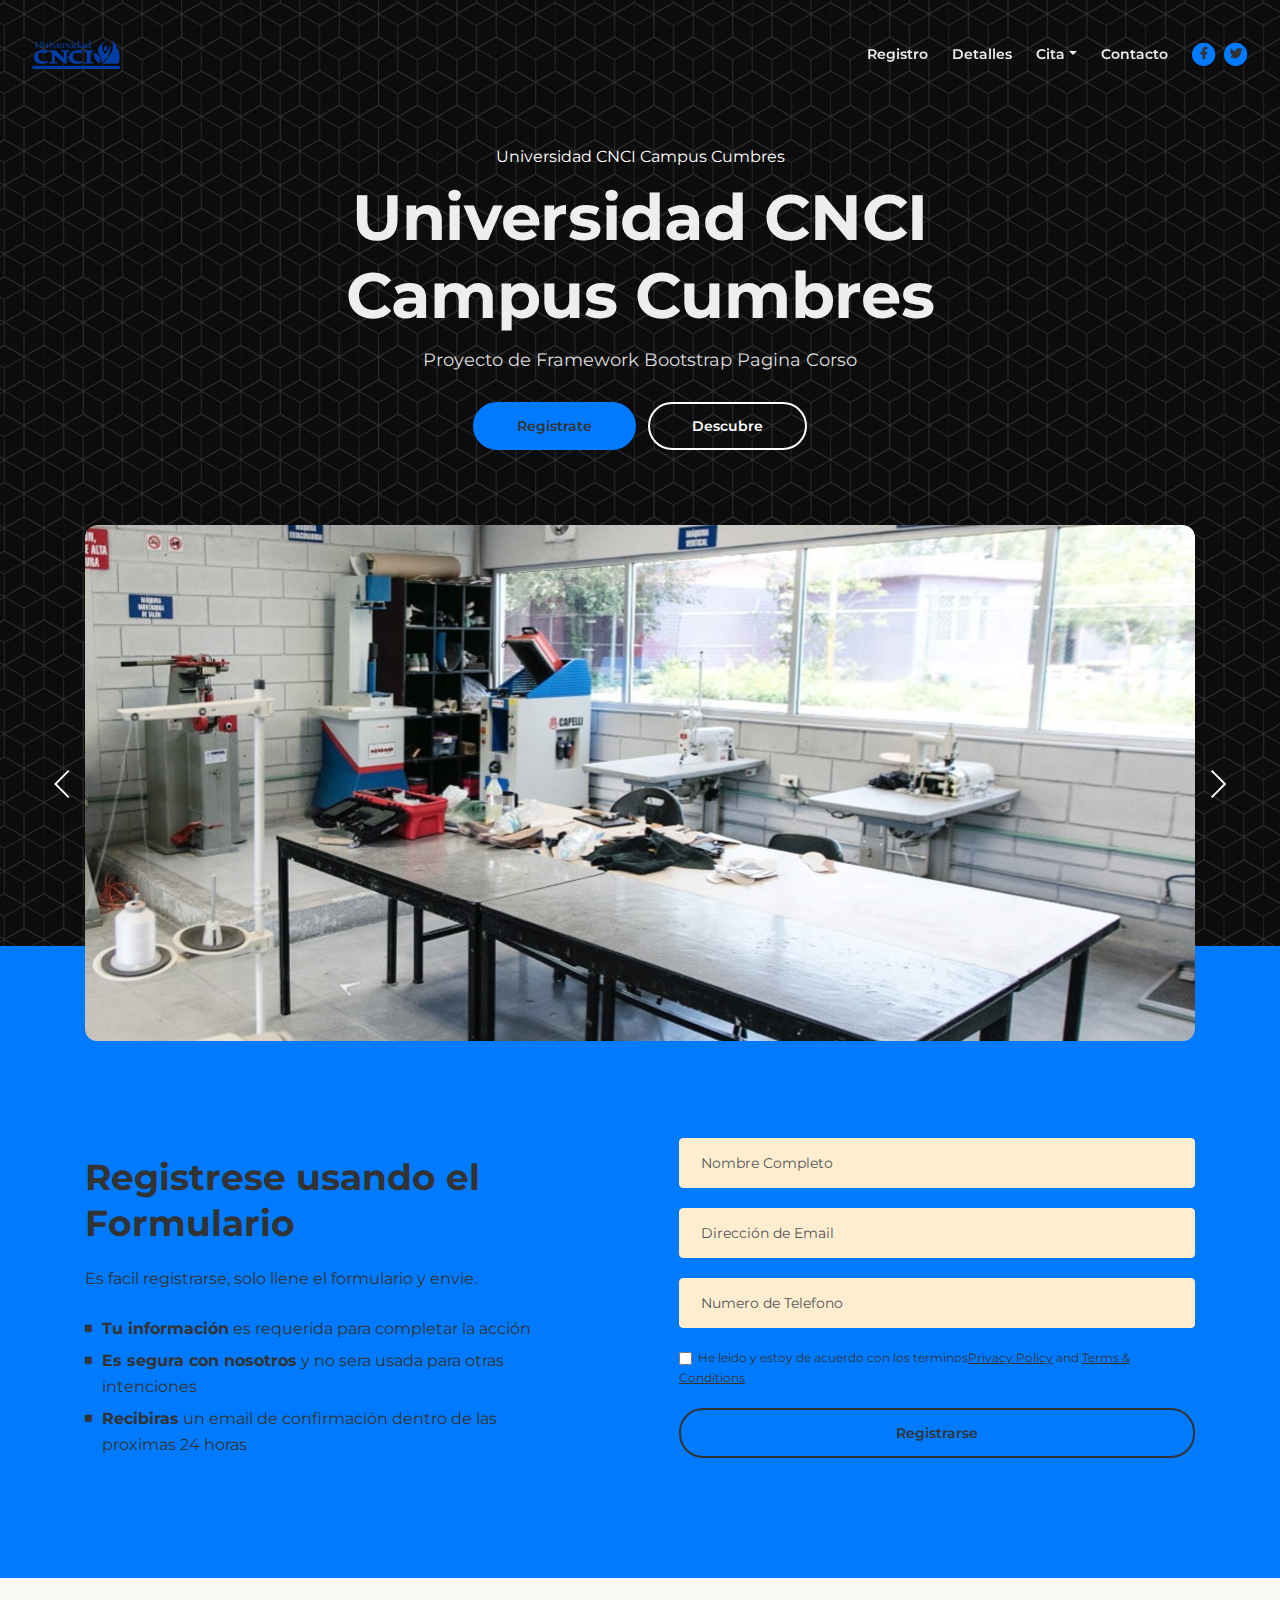
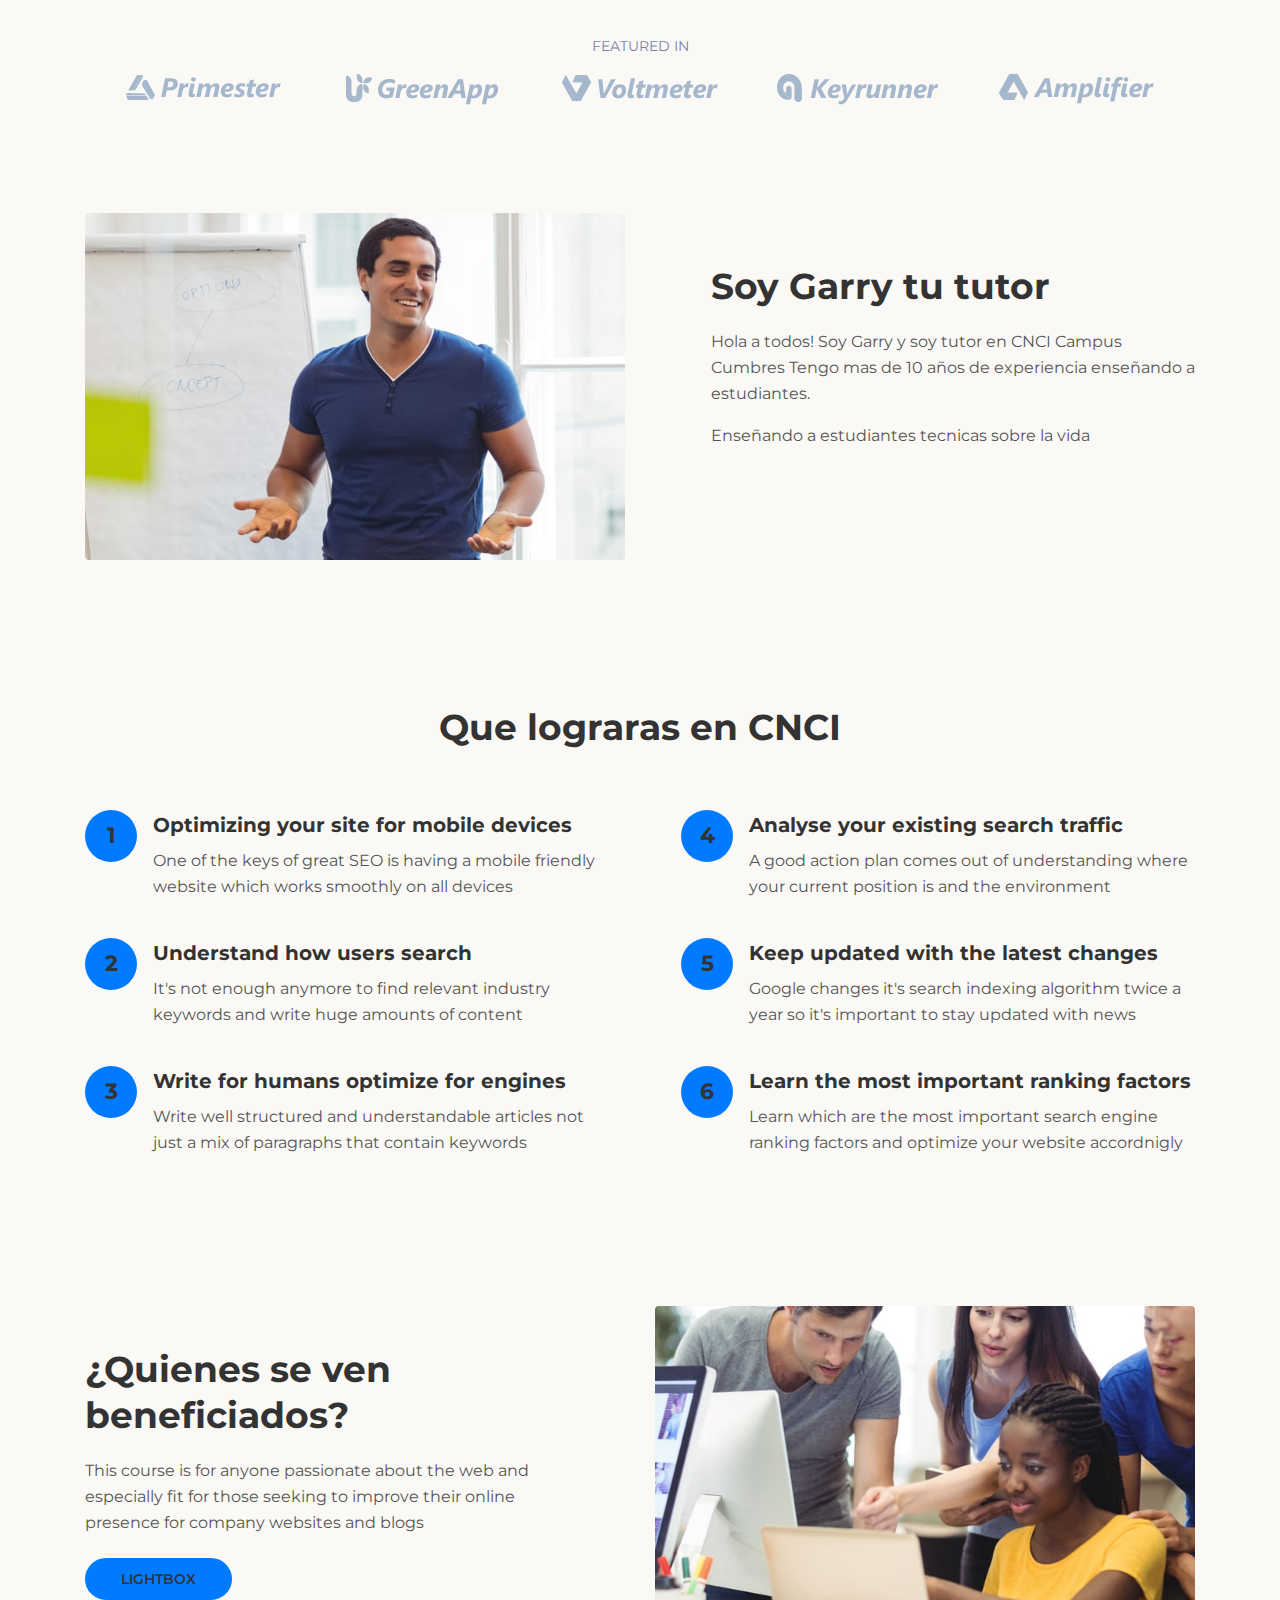
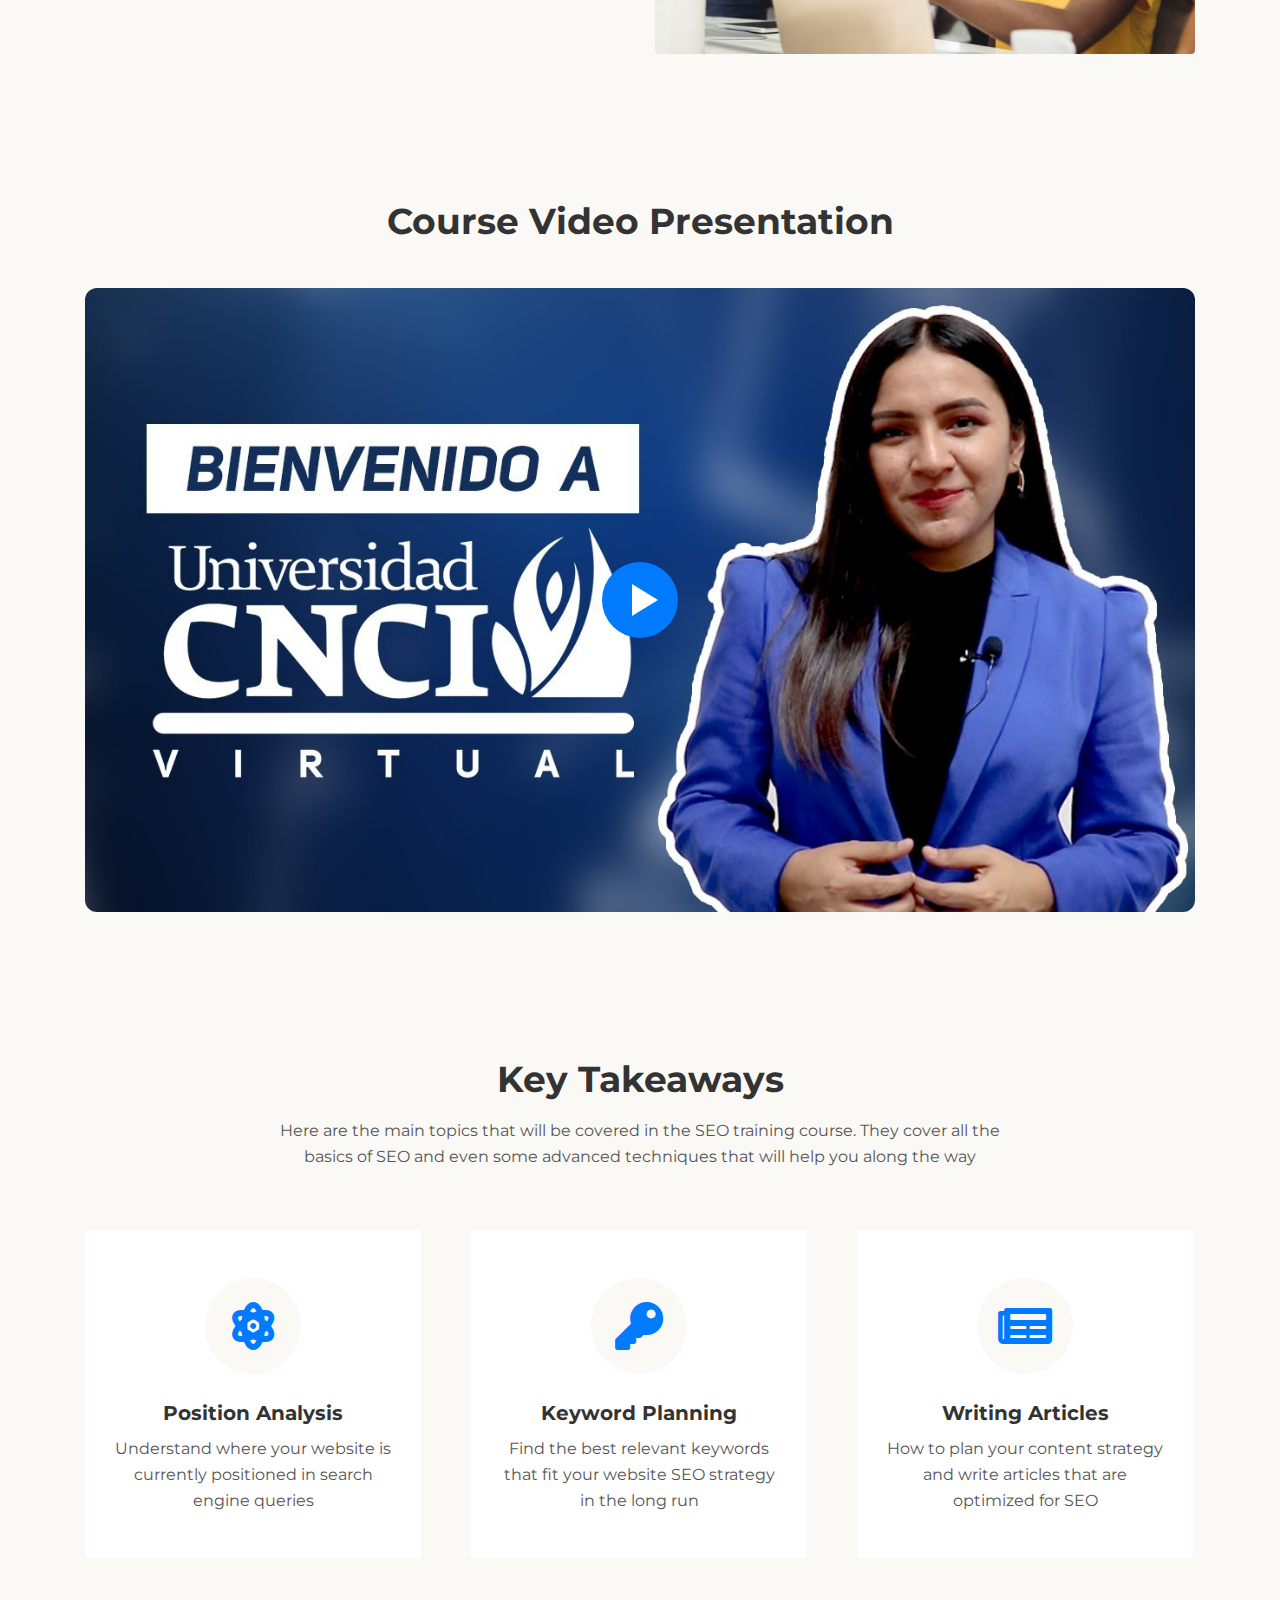
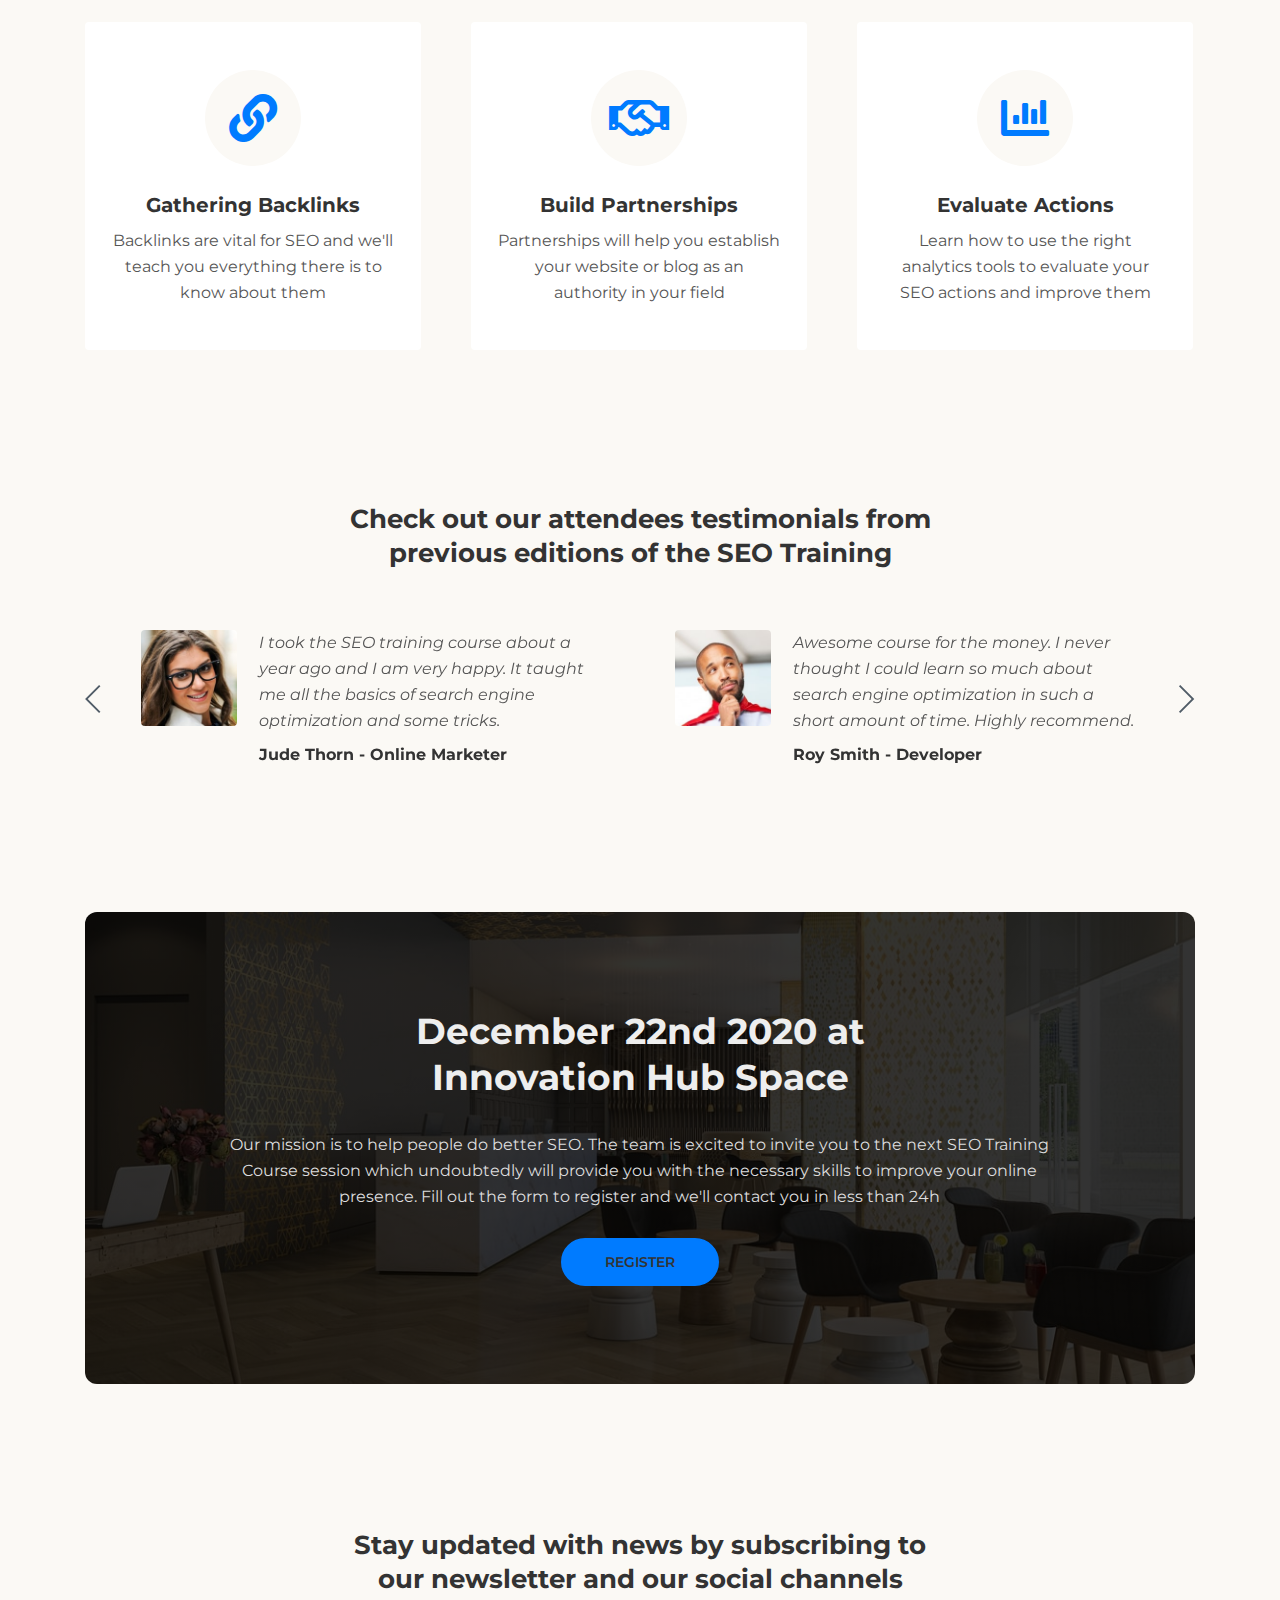
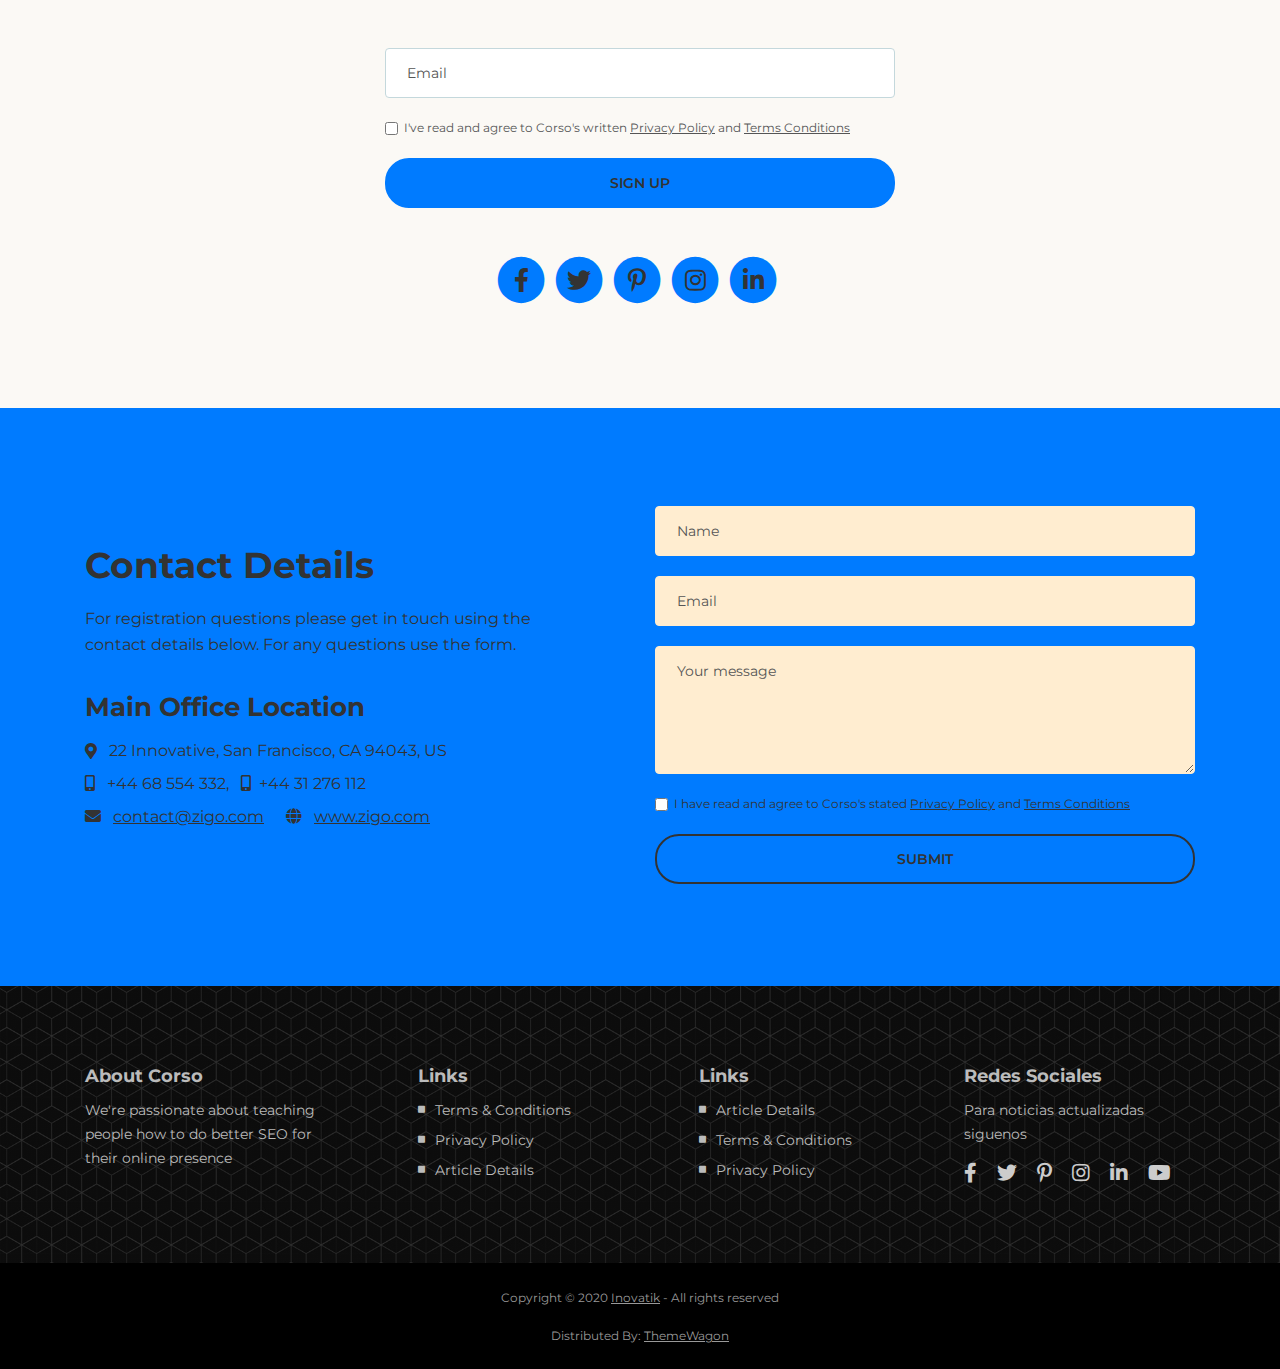
==== index.html @ 1cf24322 "Archivos Pagina Bootstrap" ====
<!DOCTYPE html>
<html lang="en">
<head>
    <meta charset="utf-8">
    <meta name="viewport" content="width=device-width, initial-scale=1, shrink-to-fit=no">
    
    <!-- SEO Meta Tags -->
    <meta name="description" content="Landing page template built with HTML and Bootstrap 4 for presenting training courses, classes, workshops and for convincing visitors to register using the form.">
    <meta name="author" content="Inovatik">

    <!-- OG Meta Tags to improve the way the post looks when you share the page on LinkedIn, Facebook, Google+ -->
	<meta property="og:site_name" content="" /> <!-- website name -->
	<meta property="og:site" content="" /> <!-- website link -->
	<meta property="og:title" content=""/> <!-- title shown in the actual shared post -->
	<meta property="og:description" content="" /> <!-- description shown in the actual shared post -->
	<meta property="og:image" content="" /> <!-- image link, make sure it's jpg -->
	<meta property="og:url" content="" /> <!-- where do you want your post to link to -->
	<meta property="og:type" content="article" />

    <!-- Website Title -->
    <title>Proyecto de Bootstrap Pagina de Corso</title>
    
    <!-- Styles -->
    <link href="https://fonts.googleapis.com/css?family=Montserrat:400,400i,600,700,700i&display=swap" rel="stylesheet">
    <link href="css/bootstrap.css" rel="stylesheet">
    <link href="css/fontawesome-all.css" rel="stylesheet">
    <link href="css/swiper.css" rel="stylesheet">
	<link href="css/magnific-popup.css" rel="stylesheet">
	<link href="css/styles.css" rel="stylesheet">
	
	<!-- Favicon  -->
    <link rel="icon" href="images/LOGO.png">
</head>
<body data-spy="scroll" data-target=".fixed-top">
    
    <!-- Preloader -->
	<div class="spinner-wrapper">
        <div class="spinner">
            <div class="bounce1"></div>
            <div class="bounce2"></div>
            <div class="bounce3"></div>
        </div>
    </div>
    <!-- end of preloader -->
    

    <!-- Navigation -->
    <nav class="navbar navbar-expand-lg navbar-dark navbar-custom fixed-top">

        <!-- Text Logo - Use this if you don't have a graphic logo -->
        <!-- <a class="navbar-brand logo-text page-scroll" href="index.html">Corso</a> -->

        <!-- Image Logo -->
        <a class="navbar-brand logo-image" href="index.html"><img src="images/LOGO.png" alt="alternative"></a> 
        
        <!-- Mobile Menu Toggle Button -->
        <button class="navbar-toggler" type="button" data-toggle="collapse" data-target="#navbarsExampleDefault" aria-controls="navbarsExampleDefault" aria-expanded="false" aria-label="Toggle navigation">
            <span class="navbar-toggler-awesome fas fa-bars"></span>
            <span class="navbar-toggler-awesome fas fa-times"></span>
        </button>
        <!-- end of mobile menu toggle button -->

        <div class="collapse navbar-collapse" id="navbarsExampleDefault">
            <ul class="navbar-nav ml-auto">
                <li class="nav-item">
                    <a class="nav-link page-scroll" href="#register">Registro <span class="sr-only">(current)</span></a>
                </li>
                <li class="nav-item">
                    <a class="nav-link page-scroll" href="#description">Detalles</a>
                </li>

                <!-- Dropdown Menu -->          
                <li class="nav-item dropdown">
                    <a class="nav-link dropdown-toggle page-scroll" href="#date" id="navbarDropdown" role="button" aria-haspopup="true" aria-expanded="false">Cita</a>
                    <div class="dropdown-menu" aria-labelledby="navbarDropdown">
                        <a class="dropdown-item" href="article-details.html"><span class="item-text">Detalles Articulo</span></a>
                        <div class="dropdown-divider"></div>
                        <a class="dropdown-item" href="terms-conditions.html"><span class="item-text">Terminos Y Condiciones</span></a>
                        <div class="dropdown-divider"></div>
                        <a class="dropdown-item" href="privacy-policy.html"><span class="item-text">Politica de Privacidad</span></a>
                    </div>
                </li>
                <!-- end of dropdown menu -->

                <li class="nav-item">
                    <a class="nav-link page-scroll" href="#contact">Contacto</a>
                </li>
            </ul>
            <span class="nav-item social-icons">
                <span class="fa-stack">
                    <a href="#your-link">
                        <i class="fas fa-circle fa-stack-2x"></i>
                        <i class="fab fa-facebook-f fa-stack-1x"></i>
                    </a>
                </span>
                <span class="fa-stack">
                    <a href="#your-link">
                        <i class="fas fa-circle fa-stack-2x"></i>
                        <i class="fab fa-twitter fa-stack-1x"></i>
                    </a>
                </span>
            </span>
        </div>
    </nav> <!-- end of navbar -->
    <!-- end of navigation -->


    <!-- Header -->
    <header id="header" class="header">
        <div class="container">
            <div class="row">
                <div class="col-lg-12">
                    <div class="text-container">
                        <div class="countdown">
                            <span id="clock"></span>
                        </div>
                        <h1>Universidad CNCI Campus Cumbres</h1>
                        <p class="p-large">Proyecto de Framework Bootstrap Pagina Corso</p>
                        <a class="btn-solid-lg page-scroll" href="#register">Registrate</a>
                        <a class="btn-outline-lg page-scroll" href="#instructor">Descubre</a>
                    </div> <!-- end of text-container -->
                </div> <!-- end of col -->
            </div> <!-- end of row -->
        </div> <!-- end of container -->
        
        <!-- Image Slider -->
        <div class="outer-container">
            <div class="slider-container">
                <div class="swiper-container image-slider-1">
                    <div class="swiper-wrapper">
                        
                        <!-- Slide -->
                        <div class="swiper-slide" >
                            <img class="img-fluid" src="images/CNCI.jpg" alt="alternative">
                        </div>
                        <!-- end of slide -->

                        <!-- Slide -->
                        <div class="swiper-slide">
                            <img class="img-fluid" src="images/CNCI2.png" alt="alternative">
                        </div>
                        <!-- end of slide -->

                        <!-- Slide -->
                        <div class="swiper-slide">
                            <img class="img-fluid" src="images/CNCI3.jpg" alt="alternative">
                        </div>
                        <!-- end of slide -->

                    </div> <!-- end of swiper-wrapper -->
                    
                    <!-- Add Arrows -->
                    <div class="swiper-button-next"></div>
                    <div class="swiper-button-prev"></div>
                    <!-- end of add arrows -->
                    
                </div> <!-- end of swiper-container -->
            </div> <!-- end of slider-container -->
        </div> <!-- end of outer-container -->
        <!-- end of image slider -->

    </header> <!-- end of header -->
    <!-- end of header -->


    <!-- Registration -->
    <div id="register" class="form-1">
        <div class="container">
            <div class="row">
                <div class="col-lg-6">
                    <div class="text-container">
                        <h2>Registrese usando el Formulario</h2>
                        <p>Es facil registrarse, solo llene el formulario y envie.</p>
                        <ul class="list-unstyled li-space-lg">
                            <li class="media">
                                <i class="fas fa-square"></i>
                                <div class="media-body"><strong>Tu información</strong> es requerida para completar la acción</div>
                            </li>
                            <li class="media">
                                <i class="fas fa-square"></i>
                                <div class="media-body"><strong>Es segura con nosotros</strong> y no sera usada para otras intenciones</div>
                            </li>
                            <li class="media">
                                <i class="fas fa-square"></i>
                                <div class="media-body"><strong>Recibiras</strong> un email de confirmación dentro de las proximas 24 horas</div>
                            </li>
                        </ul>
                    </div> <!-- end of text-container -->
                </div> <!-- end of col -->
                <div class="col-lg-6">

                    <!-- Registration Form -->
                    <div class="form-container">
                        <form id="registrationForm" data-toggle="validator" data-focus="false">
                            <div class="form-group">
                                <input type="text" class="form-control-input" id="rname" name="rname" required>
                                <label class="label-control" for="rname">Nombre Completo</label>
                                <div class="help-block with-errors"></div>
                            </div>
                            <div class="form-group">
                                <input type="email" class="form-control-input" id="remail" name="remail" required>
                                <label class="label-control" for="remail">Dirección de Email</label>
                                <div class="help-block with-errors"></div>
                            </div>
                            <div class="form-group">
                                <input type="text" class="form-control-input" id="rphone" name="rphone" required>
                                <label class="label-control" for="rphone">Numero de Telefono</label>
                                <div class="help-block with-errors"></div>
                            </div>
                            <div class="form-group checkbox">
                                <input type="checkbox" id="rterms" value="Agreed-to-Terms" name="rterms" required>He leido y estoy de acuerdo con los terminos<a href="privacy-policy.html">Privacy Policy</a> and <a href="terms-conditions.html">Terms & Conditions</a>
                                <div class="help-block with-errors"></div>
                            </div>
                            <div class="form-group">
                                <button type="submit" class="form-control-submit-button">Registrarse</button>
                            </div>
                            <div class="form-message">
                                <div id="rmsgSubmit" class="h3 text-center hidden"></div>
                            </div>
                        </form>
                    </div> <!-- end of form-container -->
                    <!-- end of registration form -->
                    
                </div> <!-- end of col -->
            </div> <!-- end of row -->
        </div> <!-- end of container -->
    </div> <!-- end of form-1 -->
    <!-- end of registration -->


    <!-- Partners -->
    <div class="slider-1">
        <div class="container">
            <div class="row">
                <div class="col-lg-12">
                    <p class="p-small">FEATURED IN</p>

                    <!-- Image Slider -->
                    <div class="slider-container">
                        <div class="swiper-container image-slider-2">
                            <div class="swiper-wrapper">
                                <div class="swiper-slide">
                                        <img class="img-fluid" src="images/customer-logo-1.png" alt="alternative">
                                </div>
                                <div class="swiper-slide">
                                        <img class="img-fluid" src="images/customer-logo-2.png" alt="alternative">
                                </div>
                                <div class="swiper-slide">
                                        <img class="img-fluid" src="images/customer-logo-3.png" alt="alternative">
                                </div>
                                <div class="swiper-slide">
                                        <img class="img-fluid" src="images/customer-logo-4.png" alt="alternative">
                                </div>
                                <div class="swiper-slide">
                                        <img class="img-fluid" src="images/customer-logo-5.png" alt="alternative">
                                </div>
                                <div class="swiper-slide">
                                        <img class="img-fluid" src="images/customer-logo-6.png" alt="alternative">
                                </div>
                            </div> <!-- end of swiper-wrapper -->
                        </div> <!-- end of swiper container -->
                    </div> <!-- end of slider-container -->
                    <!-- end of image slider -->

                </div> <!-- end of col -->
            </div> <!-- end of row -->
        </div> <!-- end of container -->
    </div> <!-- end of slider-1 -->
    <!-- end of partners -->


    <!-- Instructor -->
    <div id="instructor" class="basic-1">
        <div class="container">
            <div class="row">
                <div class="col-lg-6">
                    <img class="img-fluid" src="images/instructor.jpg" alt="alternative">
                </div> <!-- end of col -->
                <div class="col-lg-6">
                    <div class="text-container">
                        <h2>Soy Garry tu tutor</h2>
                        <p>Hola a todos! Soy Garry y soy tutor en CNCI Campus Cumbres Tengo mas de 10 años de experiencia enseñando a estudiantes.</p>
                        <p>Enseñando a estudiantes tecnicas sobre la vida</p>
                    </div> <!-- end of text-container -->
                </div> <!-- end of col -->
            </div> <!-- end of row -->
        </div> <!-- end of container -->
    </div> <!-- end of basic-1 -->
    <!-- end of instructor -->


    <!-- Description -->
    <div id="description" class="basic-2">
        <div class="container">
            <div class="row">
                <div class="col-lg-12">
                    <h2>Que lograras en CNCI</h2>
                </div> <!-- end of col -->
            </div> <!-- end of row -->
            <div class="row">
                <div class="col-lg-6">
                    <ul class="list-unstyled li-space-lg first">
                        <li class="media">
                            <i class="bullet">1</i>
                            <div class="media-body">
                                <h4>Optimizing your site for mobile devices</h4>
                                <p>One of the keys of great SEO is having a mobile friendly website which works smoothly on all devices</p>
                            </div>
                        </li>
                        <li class="media">
                            <i class="bullet">2</i>
                            <div class="media-body">
                                <h4>Understand how users search</h4>
                                <p>It's not enough anymore to find relevant industry keywords and write huge amounts of content </p>
                            </div>
                        </li>
                        <li class="media">
                            <i class="bullet">3</i>
                            <div class="media-body">
                                <h4>Write for humans optimize for engines</h4>
                                <p>Write well structured and understandable articles not just a mix of paragraphs that contain keywords</p>
                            </div>
                        </li>
                    </ul>
                </div> <!-- end of col -->
                <div class="col-lg-6">
                    <ul class="list-unstyled li-space-lg second">
                        <li class="media">
                            <i class="bullet">4</i>
                            <div class="media-body">
                                <h4>Analyse your existing search traffic</h4>
                                <p>A good action plan comes out of understanding where your current position is and the environment</p>
                            </div>
                        </li>
                        <li class="media">
                            <i class="bullet">5</i>
                            <div class="media-body">
                                <h4>Keep updated with the latest changes</h4>
                                <p>Google changes it's search indexing algorithm twice a year so it's important to stay updated with news</p>
                            </div>
                        </li>
                        <li class="media">
                            <i class="bullet">6</i>
                            <div class="media-body">
                                <h4>Learn the most important ranking factors</h4>
                                <p>Learn which are the most important search engine ranking factors and optimize your website accordnigly</p>
                            </div>
                        </li>
                    </ul>
                </div> <!-- end of col -->
            </div> <!-- end of row -->
        </div> <!-- end of container -->
    </div> <!-- end of basic-2 -->
    <!-- end of description -->


    <!-- Students -->
    <div class="basic-3">
        <div class="container">
            <div class="row">
                <div class="col-lg-6">
                    <div class="text-container">
                        <h2>¿Quienes se ven beneficiados?</h2>
                        <p>This course is for anyone passionate about the web and especially fit for those seeking to improve their online presence for company websites and blogs </p>
                        <a class="btn-solid-reg popup-with-move-anim" href="#details-lightbox">LIGHTBOX</a>
                    </div> <!-- end of text-container -->
                </div> <!-- end of col -->
                <div class="col-lg-6">
                    <img class="img-fluid" src="images/students.jpg" alt="alternative">
                </div> <!-- end of col -->
            </div> <!-- end of row -->
        </div> <!-- end of container -->
    </div> <!-- end of basic-3 -->
    <!-- end of students -->


    <!-- Details Lightbox -->
	<div id="details-lightbox" class="lightbox-basic zoom-anim-dialog mfp-hide">
        <div class="container">
            <div class="row">
                <button title="Close (Esc)" type="button" class="mfp-close x-button">×</button>
                <div class="col-lg-8">
                    <div class="image-container">
                        <img class="img-fluid" src="images/details-lightbox.jpg" alt="alternative">
                    </div> <!-- end of image-container -->
                </div> <!-- end of col -->
                <div class="col-lg-4">
                    <h3>SEO Training Course</h3>
                    <hr>
                    <h5>For everybody</h5>
                    <p>The training course is dedicates to anyone passionate about the web and in need of improving their current online presence.</p>
                    <ul class="list-unstyled li-space-lg">
                        <li class="media">
                            <i class="fas fa-square"></i><div class="media-body">Link building framework</div>
                        </li>
                        <li class="media">
                            <i class="fas fa-square"></i><div class="media-body">Know your current position</div>
                        </li>
                        <li class="media">
                            <i class="fas fa-square"></i><div class="media-body">Partnering with blogs</div>
                        </li>
                        <li class="media">
                            <i class="fas fa-square"></i><div class="media-body">Naming your images</div>
                        </li>
                        <li class="media">
                            <i class="fas fa-square"></i><div class="media-body">Creating good sitemaps</div>
                        </li>
                        <li class="media">
                            <i class="fas fa-square"></i><div class="media-body">Writing for humans</div>
                        </li>
                    </ul>
                    <a class="btn-solid-reg mfp-close page-scroll" href="#register">SIGN UP</a> <a class="btn-outline-reg mfp-close as-button" href="#screenshots">BACK</a>
                </div> <!-- end of col -->
            </div> <!-- end of row -->
        </div> <!-- end of container -->
    </div> <!-- end of lightbox-basic -->
    <!-- end of details lightbox -->


    <!-- Video -->
    <div class="basic-4">
        <div class="container">
            <div class="row">
                <div class="col-lg-12">
                    <h2>Course Video Presentation</h2>

                    <!-- Video Preview -->
                    <div class="image-container">
                        <div class="video-wrapper">
                            <a class="popup-youtube" href="https://www.youtube.com/watch?v=2JYxq9PICYM" data-effect="fadeIn">
                                <img class="img-fluid" src="images/CNCIVideo.jpg" alt="alternative">
                                <span class="video-play-button">
                                    <span></span>
                                </span>
                            </a>
                        </div> <!-- end of video-wrapper -->
                    </div> <!-- end of image-container -->
                    <!-- end of video preview -->

                </div> <!-- end of col -->
            </div> <!-- end of row -->
        </div> <!-- end of container -->
    </div> <!-- end of basic-4 -->
    <!-- end of video -->


    <!-- Takeaways -->
    <div class="cards">
        <div class="container">
            <div class="row">
                <div class="col-lg-12">
                    <h2>Key Takeaways</h2>
                    <p class="p-heading">Here are the main topics that will be covered in the SEO training course. They cover all the basics of SEO and even some advanced techniques that will help you along the way</p>
                </div> <!-- end of col -->
            </div> <!-- end of row -->
            <div class="row">
                <div class="col-lg-12">

                    <!-- Card -->
                    <div class="card">
                        <div class="card-image">
                            <i class="fas fa-atom"></i>
                        </div>
                        <div class="card-body">
                            <h4 class="card-title">Position Analysis</h4>
                            <p>Understand where your website is currently positioned in search engine queries</p>
                        </div>
                    </div>
                    <!-- end of card -->

                    <!-- Card -->
                    <div class="card">
                        <div class="card-image">
                            <i class="fas fa-key"></i>
                        </div>
                        <div class="card-body">
                            <h4 class="card-title">Keyword Planning</h4>
                            <p>Find the best relevant keywords that fit your website SEO strategy in the long run</p>
                        </div>
                    </div>
                    <!-- end of card -->


                    <!-- Card -->
                    <div class="card">
                        <div class="card-image">
                            <i class="fas fa-newspaper"></i>
                        </div>
                        <div class="card-body">
                            <h4 class="card-title">Writing Articles</h4>
                            <p>How to plan your content strategy and write articles that are optimized for SEO</p>
                        </div>
                    </div>
                    <!-- end of card -->

                    <!-- Card -->
                    <div class="card">
                        <div class="card-image">
                            <i class="fas fa-link"></i>
                        </div>
                        <div class="card-body">
                            <h4 class="card-title">Gathering Backlinks</h4>
                            <p>Backlinks are vital for SEO and we'll teach you everything there is to know about them</p>
                        </div>
                    </div>
                    <!-- end of card -->

                    <!-- Card -->
                    <div class="card">
                        <div class="card-image">
                            <i class="far fa-handshake"></i>
                        </div>
                        <div class="card-body">
                            <h4 class="card-title">Build Partnerships</h4>
                            <p>Partnerships will help you establish your website or blog as an authority in your field</p>
                        </div>
                    </div>
                    <!-- end of card -->


                    <!-- Card -->
                    <div class="card">
                        <div class="card-image">
                            <i class="fas fa-chart-bar"></i>
                        </div>
                        <div class="card-body">
                            <h4 class="card-title">Evaluate Actions</h4>
                            <p>Learn how to use the right analytics tools to evaluate your SEO actions and improve them</p>
                        </div>
                    </div>
                    <!-- end of card -->
                    
                </div> <!-- end of col -->
            </div> <!-- end of row -->
        </div> <!-- end of container -->
    </div> <!-- end of cards -->
    <!-- end of takeaways -->


    <!-- Testimonials -->
    <div class="slider-2">
        <div class="container">
            <div class="row">
                <div class="col-lg-12">
                    <h3>Check out our attendees testimonials from previous editions of the SEO Training</h3>

                    <!-- Text Slider -->
                    <div class="slider-container">
                        <div class="swiper-container text-slider">
                            <div class="swiper-wrapper">
                                
                                <!-- Slide -->
                                <div class="swiper-slide">
                                    <div class="image-wrapper">
                                        <img class="img-fluid" src="images/testimonial-1.jpg" alt="alternative">
                                    </div> <!-- end of image-wrapper -->
                                    <div class="text-wrapper">
                                        <div class="testimonial-text">I took the SEO training course about a year ago and I am very happy. It taught me all the basics of search engine optimization and some tricks.</div>
                                        <div class="testimonial-author">Jude Thorn - Online Marketer</div>
                                    </div> <!-- end of text-wrapper -->
                                </div> <!-- end of swiper-slide -->
                                <!-- end of slide -->

                                <!-- Slide -->
                                <div class="swiper-slide">
                                    <div class="image-wrapper">
                                        <img class="img-fluid" src="images/testimonial-2.jpg" alt="alternative">
                                    </div> <!-- end of image-wrapper -->
                                    <div class="text-wrapper">
                                        <div class="testimonial-text">Awesome course for the money. I never thought I could learn so much about search engine optimization in such a short amount of time. Highly recommend.</div>
                                        <div class="testimonial-author">Roy Smith - Developer</div>
                                    </div> <!-- end of text-wrapper -->
                                </div> <!-- end of swiper-slide -->
                                <!-- end of slide -->

                                <!-- Slide -->
                                <div class="swiper-slide">
                                    <div class="image-wrapper">
                                        <img class="img-fluid" src="images/testimonial-3.jpg" alt="alternative">
                                    </div> <!-- end of image-wrapper -->
                                    <div class="text-wrapper">
                                        <div class="testimonial-text">Corso is the best SEO training course in the market. It teaches you all the basics but it also adds value with some advanced tips & tricks the are great.</div>
                                        <div class="testimonial-author">Martin Singer - Online Marketer</div>
                                    </div> <!-- end of text-wrapper -->
                                </div> <!-- end of swiper-slide -->
                                <!-- end of slide -->

                                <!-- Slide -->
                                <div class="swiper-slide">
                                    <div class="image-wrapper">
                                        <img class="img-fluid" src="images/testimonial-4.jpg" alt="alternative">
                                    </div> <!-- end of image-wrapper -->
                                    <div class="text-wrapper">
                                        <div class="testimonial-text">Learning SEO can actually be fun. I attended Corso SEO training and I had a great time with my peer students and the instructors. Highly recommended course.</div>
                                        <div class="testimonial-author">Ronda Louis - Business Owner</div>
                                    </div> <!-- end of text-wrapper -->
                                </div> <!-- end of swiper-slide -->
                                <!-- end of slide -->

                            </div> <!-- end of swiper-wrapper -->
                            
                            <!-- Add Arrows -->
                            <div class="swiper-button-next"></div>
                            <div class="swiper-button-prev"></div>
                            <!-- end of add arrows -->

                        </div> <!-- end of swiper-container -->
                    </div> <!-- end of slider-container -->
                    <!-- end of text slider -->

                </div> <!-- end of col -->
            </div> <!-- end of row -->
        </div> <!-- end of container -->
    </div> <!-- end of slider-2 -->
    <!-- end of testimonials -->


    <!-- Date -->
    <div id="date" class="basic-5">
        <div class="container">
            <div class="row">
                <div class="col-lg-12">
                    <div class="text-container">
                        <h2>December 22nd 2020 at Innovation Hub Space</h2>
                        <p>Our mission is to help people do better SEO. The team is excited to invite you to the next SEO Training Course session which undoubtedly will provide you with the necessary skills to improve your online presence. Fill out the form to register and we'll contact you in less than 24h</p>
                        <a class="btn-solid-lg page-scroll" href="#register">REGISTER</a>
                    </div> <!-- end of text-container -->
                </div> <!-- end of col -->
            </div> <!-- end of row -->
        </div> <!-- end of container -->
    </div> <!-- end of basic-5 -->
    <!-- end of date -->


    <!-- Newsletter -->
    <div class="form-2">
        <div class="container">
            <div class="row">
                <div class="col-lg-12">
                    <h3>Stay updated with news by subscribing to our newsletter and our social channels</h3>
                    
                    <!-- Newsletter Form -->
                    <form id="newsletterForm" data-toggle="validator" data-focus="false">
                        <div class="form-group">
                            <input type="email" class="form-control-input" id="nemail" required>
                            <label class="label-control" for="nemail">Email</label>
                            <div class="help-block with-errors"></div>
                        </div>
                        <div class="form-group checkbox">
                            <input type="checkbox" id="nterms" value="Agreed-to-Terms" required>I've read and agree to Corso's written <a href="privacy-policy.html">Privacy Policy</a> and <a href="terms-conditions.html">Terms Conditions</a> 
                            <div class="help-block with-errors"></div>
                        </div>
                        <div class="form-group">
                            <button type="submit" class="form-control-submit-button">SIGN UP</button>
                        </div>
                        <div class="form-message">
                            <div id="nmsgSubmit" class="h3 text-center hidden"></div>
                        </div>
                    </form>
                    <!-- end of newsletter form -->

                    <!-- Social Links -->
                    <div class="icon-container">
                        <span class="fa-stack">
                            <a href="#your-link">
                                <i class="fas fa-circle fa-stack-2x"></i>
                                <i class="fab fa-facebook-f fa-stack-1x"></i>
                            </a>
                        </span>
                        <span class="fa-stack">
                            <a href="#your-link">
                                <i class="fas fa-circle fa-stack-2x"></i>
                                <i class="fab fa-twitter fa-stack-1x"></i>
                            </a>
                        </span>
                        <span class="fa-stack">
                            <a href="#your-link">
                                <i class="fas fa-circle fa-stack-2x"></i>
                                <i class="fab fa-pinterest-p fa-stack-1x"></i>
                            </a>
                        </span>
                        <span class="fa-stack">
                            <a href="#your-link">
                                <i class="fas fa-circle fa-stack-2x"></i>
                                <i class="fab fa-instagram fa-stack-1x"></i>
                            </a>
                        </span>
                        <span class="fa-stack">
                            <a href="#your-link">
                                <i class="fas fa-circle fa-stack-2x"></i>
                                <i class="fab fa-linkedin-in fa-stack-1x"></i>
                            </a>
                        </span>
                    </div> <!-- end of icon-container -->
                    <!-- end of social icons -->

                </div> <!-- end of col -->
            </div> <!-- end of row -->
        </div> <!-- end of container -->
    </div> <!-- end of form-2 -->
    <!-- end of newsletter -->


    <!-- Contact -->
    <div id="contact" class="form-3">
        <div class="container">
            <div class="row">
                <div class="col-lg-6">
                    <div class="text-container">
                        <h2>Contact Details</h2>
                        <p>For registration questions please get in touch using the contact details below. For any questions use the form.</p>
                        <h3>Main Office Location</h3>
                        <ul class="list-unstyled li-space-lg">
                            <li class="media">
                                <i class="fas fa-map-marker-alt"></i>
                                <div class="media-body">22 Innovative, San Francisco, CA 94043, US</div>
                            </li>
                            <li class="media">
                                <i class="fas fa-mobile-alt"></i>
                                <div class="media-body">+44 68 554 332, &nbsp;&nbsp;<i class="fas fa-mobile-alt"></i>&nbsp; +44 31 276 112</div>
                            </li>
                            <li class="media">
                                <i class="fas fa-envelope"></i>
                                <div class="media-body"><a class="light-gray" href="mailto:contact@zigo.com">contact@zigo.com</a> <i class="fas fa-globe"></i><a class="light-gray" href="#your-link">www.zigo.com</a></div>
                            </li>
                        </ul>
                    </div> <!-- end of text-container -->
                </div> <!-- end of col -->
                <div class="col-lg-6">

                    <!-- Contact Form -->
                    <form id="contactForm" data-toggle="validator" data-focus="false">
                        <div class="form-group">
                            <input type="text" class="form-control-input" id="cname" required>
                            <label class="label-control" for="cname">Name</label>
                            <div class="help-block with-errors"></div>
                        </div>
                        <div class="form-group">
                            <input type="email" class="form-control-input" id="cemail" required>
                            <label class="label-control" for="cemail">Email</label>
                            <div class="help-block with-errors"></div>
                        </div>
                        <div class="form-group">
                            <textarea class="form-control-textarea" id="cmessage" required></textarea>
                            <label class="label-control" for="cmessage">Your message</label>
                            <div class="help-block with-errors"></div>
                        </div>
                        <div class="form-group checkbox">
                            <input type="checkbox" id="cterms" value="Agreed-to-Terms" required>I have read and agree to Corso's stated <a href="privacy-policy.html">Privacy Policy</a> and <a href="terms-conditions.html">Terms Conditions</a> 
                            <div class="help-block with-errors"></div>
                        </div>
                        <div class="form-group">
                            <button type="submit" class="form-control-submit-button">SUBMIT</button>
                        </div>
                        <div class="form-message">
                            <div id="cmsgSubmit" class="h3 text-center hidden"></div>
                        </div>
                    </form>
                    <!-- end of contact form -->

                </div> <!-- end of col -->
            </div> <!-- end of row -->
        </div> <!-- end of container -->
    </div> <!-- end of form-3 -->
    <!-- end of contact -->


    <!-- Footer -->
    <div class="footer">
        <div class="container">
            <div class="row">
                <div class="col-md-3">
                    <div class="footer-col first">
                        <h5>About Corso</h5>
                        <p class="p-small">We're passionate about teaching people how to do better SEO for their online presence</p>
                    </div>
                </div> <!-- end of col -->
                <div class="col-md-3">
                    <div class="footer-col second">
                        <h5>Links</h5>
                        <ul class="list-unstyled li-space-lg p-small">
                            <li class="media">
                                <i class="fas fa-square"></i>
                                <div class="media-body"><a href="terms-conditions.html">Terms & Conditions</a></div>
                            </li>
                            <li class="media">
                                <i class="fas fa-square"></i>
                                <div class="media-body"><a href="privacy-policy.html">Privacy Policy</a></div>
                            </li>
                            <li class="media">
                                <i class="fas fa-square"></i>
                                <div class="media-body"><a href="article-details.html">Article Details</a></div>
                            </li>
                        </ul>
                    </div>
                </div> <!-- end of col -->
                <div class="col-md-3">
                    <div class="footer-col third">
                        <h5>Links</h5>
                        <ul class="list-unstyled li-space-lg p-small">
                            <li class="media">
                                <i class="fas fa-square"></i>
                                <div class="media-body"><a href="article-details.html">Article Details</a></div>
                            </li>
                            <li class="media">
                                <i class="fas fa-square"></i>
                                <div class="media-body"><a href="terms-conditions.html">Terms & Conditions</a></div>
                            </li>
                            <li class="media">
                                <i class="fas fa-square"></i>
                                <div class="media-body"><a href="privacy-policy.html">Privacy Policy</a></div>
                            </li>
                        </ul>
                    </div>
                </div> <!-- end of col -->
                <div class="col-md-3">
                    <div class="footer-col fourth">
                        <h5>Redes Sociales</h5>
                        <p class="p-small">Para noticias actualizadas siguenos</p>
                        <a href="https://cnci.edu.mx/">
                            <i class="fab fa-facebook-f"></i>
                        </a>
                        <a href="#https://cnci.edu.mx/">
                            <i class="fab fa-twitter"></i>
                        </a>
                        <a href="#https://cnci.edu.mx/">
                            <i class="fab fa-pinterest-p"></i>
                        </a>
                        <a href="#https://cnci.edu.mx/">
                            <i class="fab fa-instagram"></i>
                        </a>
                        <a href="https://cnci.edu.mx/">
                            <i class="fab fa-linkedin-in"></i>
                        </a>
                        <a href="https://cnci.edu.mx/">
                            <i class="fab fa-youtube"></i>
                        </a>
                    </div> 
                </div> <!-- end of col -->
            </div> <!-- end of row -->
        </div> <!-- end of container -->
    </div> <!-- end of footer -->  
    <!-- end of footer -->


    <!-- Copyright -->
    <div class="copyright">
        <div class="container">
            <div class="row">
                <div class="col-lg-12">
                    <p class="p-small">Copyright © 2020 <a href="https://inovatik.com">Inovatik</a> - All rights reserved</p>
                    <p class="p-small">Distributed By: <a href="https://themewagon.com" target="_blank">ThemeWagon</a></p>
                </div> <!-- end of col -->
            </div> <!-- enf of row -->
        </div> <!-- end of container -->
    </div> <!-- end of copyright --> 
    <!-- end of copyright -->
    
    	
    <!-- Scripts -->
    <script src="js/jquery.min.js"></script> <!-- jQuery for Bootstrap's JavaScript plugins -->
    <script src="js/popper.min.js"></script> <!-- Popper tooltip library for Bootstrap -->
    <script src="js/bootstrap.min.js"></script> <!-- Bootstrap framework -->
    <script src="js/jquery.easing.min.js"></script> <!-- jQuery Easing for smooth scrolling between anchors -->
    <script src="js/jquery.countdown.min.js"></script> <!-- The Final Countdown plugin for jQuery -->
    <script src="js/swiper.min.js"></script> <!-- Swiper for image and text sliders -->
    <script src="js/jquery.magnific-popup.js"></script> <!-- Magnific Popup for lightboxes -->
    <script src="js/validator.min.js"></script> <!-- Validator.js - Bootstrap plugin that validates forms -->
    <script src="js/scripts.js"></script> <!-- Custom scripts -->
</body>
</html>
---- css/styles.css ----
/* Template: Corso - Free Training Course Landing Page Template
   Author: Inovatik
   Created: Nov 2019
   Description: Master CSS file
*/

/*****************************************
Table Of Contents:

01. General Styles
02. Preloader
03. Navigation
04. Header
05. Registration
06. Partners
07. Instructor
08. Description
09. Students
10. Details Lightbox
11. Video
12. Takeaways
13. Testimonials
14. Date
15. Newsletter
16. Contact
17. Footer
18. Copyright
19. Back To Top Button
20. Extra Pages
21. Media Queries
******************************************/

/*****************************************
Colors:
- Backgrounds - light gray #fbf9f5
- Backgrounds, buttons - yellow #ffbd50
- Headings text, navbar links - black #333
- Body text - dark gray #555
******************************************/


/******************************/
/*     01. General Styles     */
/******************************/
body,
html {
    width: 100%;
	height: 100%;
}

body, p {
	color: #555; 
	font: 400 1rem/1.625rem "Montserrat", sans-serif;
}

.p-large {
	font: 400 1.125rem/1.75rem "Montserrat", sans-serif;
}

.p-small {
	font: 400 0.875rem/1.5rem "Montserrat", sans-serif;
}

.p-heading {
	margin-bottom: 3.75rem;
}

h1 {
	color: #333;
	font: 700 2.75rem/3.375rem "Montserrat", sans-serif;
}

h2 {
	color: #333;
	font: 700 2.25rem/2.875rem "Montserrat", sans-serif;
}

h3 {
	color: #333;
	font: 700 1.625rem/2.125rem "Montserrat", sans-serif;
}

h4 {
	color: #333;
	font: 700 1.25rem/1.875rem "Montserrat", sans-serif;
}

h5 {
	color: #333;
	font: 700 1.125rem/1.75rem "Montserrat", sans-serif;
}

h6 {
	color: #333;
	font: 700 1rem/1.625rem "Montserrat", sans-serif;
}

.testimonial-text {
	font-style: italic;
}

.testimonial-author {
	font-weight: 700;
	font-size: 1rem;
	line-height: 1.625rem;
}

.li-space-lg li {
	margin-bottom: 0.375rem;
}

.indent {
	padding-left: 1.25rem;
}

a {
	color: #555;
	text-decoration: underline;
}

a:hover {
	color: #555;
	text-decoration: underline;
}

.white {
	color: #eee;
}

.btn-solid-reg {
	display: inline-block;
	padding: 1.1875rem 2.125rem 1.1875rem 2.125rem;
	border: 0.125rem solid #007bff;
	border-radius: 2rem;
	background-color: #007bff;
	color: #333;
	font: 600 0.875rem/0 "Montserrat", sans-serif;
	text-decoration: none;
	transition: all 0.2s;
}

.btn-solid-reg:hover {
	border: 0.125rem solid #333;
	background-color: transparent;
	color: #333;
	text-decoration: none;
}

.btn-solid-lg {
	display: inline-block;
	padding: 1.375rem 2.625rem 1.375rem 2.625rem;
	border: 0.125rem solid #007bff;
	border-radius: 2rem;
	background-color: #007bff;
	color: #333;
	font: 600 0.875rem/0 "Montserrat", sans-serif;
	text-decoration: none;
	transition: all 0.2s;
}

.btn-solid-lg:hover {
	border: 0.125rem solid #333;
	background-color: transparent;
	color: #333;
	text-decoration: none;
}

.btn-outline-reg {
	display: inline-block;
	padding: 1.1875rem 2.125rem 1.1875rem 2.125rem;
	border: 0.125rem solid #333;
	border-radius: 2rem;
	background-color: transparent;
	color: #333;
	font: 600 0.875rem/0 "Montserrat", sans-serif;
	text-decoration: none;
	transition: all 0.2s;
}

.btn-outline-reg:hover {
	border: 0.125rem solid #007bff;
	background-color: #007bff;
	color: #333;
	text-decoration: none;
}

.btn-outline-lg {
	display: inline-block;
	padding: 1.375rem 2.625rem 1.375rem 2.625rem;
	border: 0.125rem solid #333;
	border-radius: 2rem;
	background-color: transparent;
	color: #333;
	font: 600 0.875rem/0 "Montserrat", sans-serif;
	text-decoration: none;
	transition: all 0.2s;
}

.btn-outline-lg:hover {
	border: 0.125rem solid #007bff;
	background-color: #007bff;
	color: #333;
	text-decoration: none;
}

.btn-outline-sm {
	display: inline-block;
	padding: 1rem 1.625rem 0.875rem 1.625rem;
	border: 0.125rem solid #333;
	border-radius: 2rem;
	background-color: transparent;
	color: #333;
	font: 600 0.875rem/0 "Montserrat", sans-serif;
	text-decoration: none;
	transition: all 0.2s;
}

.btn-outline-sm:hover {
	border: 0.125rem solid #007bff;
	background-color: #007bff;
	color: #333;
	text-decoration: none;
}

.form-group {
	position: relative;
	margin-bottom: 1.25rem;
}

.form-group.has-error.has-danger {
	margin-bottom: 0.625rem;
}

.form-group.has-error.has-danger .help-block.with-errors ul {
	margin-top: 0.375rem;
}

.label-control {
	position: absolute;
	top: 0.87rem;
	left: 1.375rem;
	color: #555;
	opacity: 1;
	font: 400 0.875rem/1.375rem "Montserrat", sans-serif;
	cursor: text;
	transition: all 0.2s ease;
}

/* IE10+ hack to solve lower label text position compared to the rest of the browsers */
@media screen and (-ms-high-contrast: active), screen and (-ms-high-contrast: none) {  
	.label-control {
		top: 0.9375rem;
	}
}

.form-control-input:focus + .label-control,
.form-control-input.notEmpty + .label-control,
.form-control-textarea:focus + .label-control,
.form-control-textarea.notEmpty + .label-control {
	top: 0.125rem;
	opacity: 1;
	font-size: 0.75rem;
	font-weight: 700;
}

.form-control-input,
.form-control-select {
	display: block; /* needed for proper display of the label in Firefox, IE, Edge */
	width: 100%;
	padding-top: 1.0625rem;
	padding-bottom: 0.0625rem;
	padding-left: 1.3125rem;
	border: 1px solid #c4d8dc;
	border-radius: 0.25rem;
	background-color: #fff;
	color: #555;
	font: 400 0.875rem/1.875rem "Montserrat", sans-serif;
	transition: all 0.2s;
	-webkit-appearance: none; /* removes inner shadow on form inputs on ios safari */
}

.form-control-select {
	padding-top: 0.5rem;
	padding-bottom: 0.5rem;
	height: 3rem;
}

/* IE10+ hack to solve lower label text position compared to the rest of the browsers */
@media screen and (-ms-high-contrast: active), screen and (-ms-high-contrast: none) {  
	.form-control-input {
		padding-top: 1.25rem;
		padding-bottom: 0.75rem;
		line-height: 1.75rem;
	}

	.form-control-select {
		padding-top: 0.875rem;
		padding-bottom: 0.75rem;
		height: 3.125rem;
		line-height: 2.125rem;
	}
}

select {
    /* you should keep these first rules in place to maintain cross-browser behavior */
    -webkit-appearance: none;
	-moz-appearance: none;
	-ms-appearance: none;
    -o-appearance: none;
    appearance: none;
    background-image: url('../images/down-arrow.png');
    background-position: 96% 50%;
    background-repeat: no-repeat;
    outline: none;
}

select::-ms-expand {
    display: none; /* removes the ugly default down arrow on select form field in IE11 */
}

.form-control-textarea {
	display: block; /* used to eliminate a bottom gap difference between Chrome and IE/FF */
	width: 100%;
	height: 8rem; /* used instead of html rows to normalize height between Chrome and IE/FF */
	padding-top: 1.25rem;
	padding-left: 1.3125rem;
	border: 1px solid #c4d8dc;
	border-radius: 0.25rem;
	background-color: #fff;
	color: #555;
	font: 400 0.875rem/1.75rem "Montserrat", sans-serif;
	transition: all 0.2s;
}

.form-control-input:focus,
.form-control-select:focus,
.form-control-textarea:focus {
	border: 1px solid #a1a1a1;
	outline: none; /* Removes blue border on focus */
}

.form-control-input:hover,
.form-control-select:hover,
.form-control-textarea:hover {
	border: 1px solid #a1a1a1;
}

.checkbox {
	font-size: 0.75rem;
	line-height: 1.25rem;
}

input[type='checkbox'] {
	vertical-align: -15%;
	margin-right: 0.375rem;
}

/* IE10+ hack to raise checkbox field position compared to the rest of the browsers */
@media screen and (-ms-high-contrast: active), screen and (-ms-high-contrast: none) {  
	input[type='checkbox'] {
		vertical-align: -9%;
	}
}

.form-control-submit-button {
	display: inline-block;
	width: 100%;
	height: 3.125rem;
	border: 0.125rem solid #007bff;
	border-radius: 1.5rem;
	background-color: #007bff;
	color: #333;
	font: 600 0.875rem/0 "Montserrat", sans-serif;
	cursor: pointer;
	transition: all 0.2s;
}

.form-control-submit-button:hover {
	border: 0.125rem solid #333;
	background-color: transparent;
	color: #333;
}

/* Form Success And Error Message Formatting */
#rmsgSubmit.h3.text-center.tada.animated,
#nmsgSubmit.h3.text-center.tada.animated,
#cmsgSubmit.h3.text-center.tada.animated,
#pmsgSubmit.h3.text-center.tada.animated,
#rmsgSubmit.h3.text-center,
#nmsgSubmit.h3.text-center,
#cmsgSubmit.h3.text-center,
#pmsgSubmit.h3.text-center {
	display: block;
	margin-bottom: 0;
	color: #333;
	font-weight: 700;
	font-size: 1.125rem;
	line-height: 1rem;
}

.help-block.with-errors .list-unstyled {
	font-size: 0.75rem;
	line-height: 1.125rem;
	text-align: left;
}

.help-block.with-errors ul {
	margin-bottom: 0;
}
/* end of form success and error message formatting */

/* Form Success And Error Message Animation - Animate.css */
@-webkit-keyframes tada {
	from {
		-webkit-transform: scale3d(1, 1, 1);
		-ms-transform: scale3d(1, 1, 1);
		transform: scale3d(1, 1, 1);
	}
	10%, 20% {
		-webkit-transform: scale3d(.9, .9, .9) rotate3d(0, 0, 1, -3deg);
		-ms-transform: scale3d(.9, .9, .9) rotate3d(0, 0, 1, -3deg);
		transform: scale3d(.9, .9, .9) rotate3d(0, 0, 1, -3deg);
	}
	30%, 50%, 70%, 90% {
		-webkit-transform: scale3d(1.1, 1.1, 1.1) rotate3d(0, 0, 1, 3deg);
		-ms-transform: scale3d(1.1, 1.1, 1.1) rotate3d(0, 0, 1, 3deg);
		transform: scale3d(1.1, 1.1, 1.1) rotate3d(0, 0, 1, 3deg);
	}
	40%, 60%, 80% {
		-webkit-transform: scale3d(1.1, 1.1, 1.1) rotate3d(0, 0, 1, -3deg);
		-ms-transform: scale3d(1.1, 1.1, 1.1) rotate3d(0, 0, 1, -3deg);
		transform: scale3d(1.1, 1.1, 1.1) rotate3d(0, 0, 1, -3deg);
	}
	to {
		-webkit-transform: scale3d(1, 1, 1);
		-ms-transform: scale3d(1, 1, 1);
		transform: scale3d(1, 1, 1);
	}
}

@keyframes tada {
	from {
		-webkit-transform: scale3d(1, 1, 1);
		-ms-transform: scale3d(1, 1, 1);
		transform: scale3d(1, 1, 1);
	}
	10%, 20% {
		-webkit-transform: scale3d(.9, .9, .9) rotate3d(0, 0, 1, -3deg);
		-ms-transform: scale3d(.9, .9, .9) rotate3d(0, 0, 1, -3deg);
		transform: scale3d(.9, .9, .9) rotate3d(0, 0, 1, -3deg);
	}
	30%, 50%, 70%, 90% {
		-webkit-transform: scale3d(1.1, 1.1, 1.1) rotate3d(0, 0, 1, 3deg);
		-ms-transform: scale3d(1.1, 1.1, 1.1) rotate3d(0, 0, 1, 3deg);
		transform: scale3d(1.1, 1.1, 1.1) rotate3d(0, 0, 1, 3deg);
	}
	40%, 60%, 80% {
		-webkit-transform: scale3d(1.1, 1.1, 1.1) rotate3d(0, 0, 1, -3deg);
		-ms-transform: scale3d(1.1, 1.1, 1.1) rotate3d(0, 0, 1, -3deg);
		transform: scale3d(1.1, 1.1, 1.1) rotate3d(0, 0, 1, -3deg);
	}
	to {
		-webkit-transform: scale3d(1, 1, 1);
		-ms-transform: scale3d(1, 1, 1);
		transform: scale3d(1, 1, 1);
	}
}

.tada {
	-webkit-animation-name: tada;
	animation-name: tada;
}

.animated {
	-webkit-animation-duration: 1s;
	animation-duration: 1s;
	-webkit-animation-fill-mode: both;
	animation-fill-mode: both;
}
/* end of form success and error message animation - Animate.css */

/* Fade-move Animation For Details Lightbox - Magnific Popup */
/* at start */
.my-mfp-slide-bottom .zoom-anim-dialog {
	opacity: 0;
	transition: all 0.2s ease-out;
	-webkit-transform: translateY(-1.25rem) perspective(37.5rem) rotateX(10deg);
	-ms-transform: translateY(-1.25rem) perspective(37.5rem) rotateX(10deg);
	transform: translateY(-1.25rem) perspective(37.5rem) rotateX(10deg);
}

/* animate in */
.my-mfp-slide-bottom.mfp-ready .zoom-anim-dialog {
	opacity: 1;
	-webkit-transform: translateY(0) perspective(37.5rem) rotateX(0); 
	-ms-transform: translateY(0) perspective(37.5rem) rotateX(0); 
	transform: translateY(0) perspective(37.5rem) rotateX(0); 
}

/* animate out */
.my-mfp-slide-bottom.mfp-removing .zoom-anim-dialog {
	opacity: 0;
	-webkit-transform: translateY(-0.625rem) perspective(37.5rem) rotateX(10deg); 
	-ms-transform: translateY(-0.625rem) perspective(37.5rem) rotateX(10deg); 
	transform: translateY(-0.625rem) perspective(37.5rem) rotateX(10deg); 
}

/* dark overlay, start state */
.my-mfp-slide-bottom.mfp-bg {
	opacity: 0;
	transition: opacity 0.2s ease-out;
}

/* animate in */
.my-mfp-slide-bottom.mfp-ready.mfp-bg {
	opacity: 0.8;
}
/* animate out */
.my-mfp-slide-bottom.mfp-removing.mfp-bg {
	opacity: 0;
}
/* end of fade-move animation for details lightbox - magnific popup */

/* Fade Animation For Image Lightbox - Magnific Popup */
@-webkit-keyframes fadeIn {
	from {
		opacity: 0;
	}
	to {
		opacity: 1;
	}
}

@keyframes fadeIn {
	from {
		opacity: 0;
	}
	to {
		opacity: 1;
	}
}

.fadeIn {
	-webkit-animation: fadeIn 0.6s;
	animation: fadeIn 0.6s;
}

@-webkit-keyframes fadeOut {
	from {
		opacity: 1;
	}
	to {
		opacity: 0;
	}
}

@keyframes fadeOut {
	from {
		opacity: 1;
	}
	to {
		opacity: 0;
	}
}

.fadeOut {
	-webkit-animation: fadeOut 0.8s;
	animation: fadeOut 0.8s;
}
/* end of fade animation for details lightbox - magnific popup */


/*************************/
/*     02. Preloader     */
/*************************/
.spinner-wrapper {
	position: fixed;
	z-index: 999999;
	top: 0;
	right: 0;
	bottom: 0;
	left: 0;
	background: #fbf9f5;
}

.spinner {
	position: absolute;
	top: 50%; /* centers the loading animation vertically one the screen */
	left: 50%; /* centers the loading animation horizontally one the screen */
	width: 3.75rem;
	height: 1.25rem;
	margin: -0.625rem 0 0 -1.875rem; /* is width and height divided by two */ 
	text-align: center;
}

.spinner > div {
	display: inline-block;
	width: 1rem;
	height: 1rem;
	border-radius: 100%;
	background-color: #007bff;
	-webkit-animation: sk-bouncedelay 1.4s infinite ease-in-out both;
	animation: sk-bouncedelay 1.4s infinite ease-in-out both;
}

.spinner .bounce1 {
	-webkit-animation-delay: -0.32s;
	animation-delay: -0.32s;
}

.spinner .bounce2 {
	-webkit-animation-delay: -0.16s;
	animation-delay: -0.16s;
}

@-webkit-keyframes sk-bouncedelay {
	0%, 80%, 100% { -webkit-transform: scale(0); }
	40% { -webkit-transform: scale(1.0); }
}

@keyframes sk-bouncedelay {
	0%, 80%, 100% { 
		-webkit-transform: scale(0);
		-ms-transform: scale(0);
		transform: scale(0);
	} 40% { 
		-webkit-transform: scale(1.0);
		-ms-transform: scale(1.0);
		transform: scale(1.0);
	}
}


/**************************/
/*     03. Navigation     */
/**************************/
.navbar-custom {
	background-color: #fff;
	box-shadow: 0 0.0625rem 0.375rem 0 rgba(0, 0, 0, 0.04);
	font: 600 0.875rem/0.875rem "Montserrat", sans-serif;
	transition: all 0.2s;
}

.navbar-custom .navbar-brand.logo-image img {
    width: 5.5625rem;
	height: 1.875rem;
}

.navbar-custom .navbar-brand.logo-text {
	font: italic 600 2rem/1.5rem "Montserrat", sans-serif;
	color: #007bff;
	text-decoration: none;
}

.navbar-custom .navbar-nav {
	margin-top: 0.75rem;
	margin-bottom: 0.5rem;
}

.navbar-custom .nav-item .nav-link {
	padding: 0.625rem 0.75rem;
	color: #333;
	text-decoration: none;
	transition: all 0.2s ease;
}

.navbar-custom .nav-item .nav-link:hover,
.navbar-custom .nav-item .nav-link.active {
	color: #007bff;
}

/* Dropdown Menu */
.navbar-custom .dropdown:hover > .dropdown-menu {
	display: block; /* this makes the dropdown menu stay open while hovering it */
	min-width: auto;
	animation: fadeDropdown 0.2s; /* required for the fade animation */
}

@keyframes fadeDropdown {
    0% {
        opacity: 0;
    }

    100% {
        opacity: 1;
    }
}

.navbar-custom .dropdown-toggle:focus { /* removes dropdown outline on focus */
	outline: 0;
}

.navbar-custom .dropdown-menu {
	margin-top: 0;
	border: none;
	border-radius: 0.25rem;
	background-color: #fff;
}

.navbar-custom .dropdown-item {
	color: #333;
	text-decoration: none;
}

.navbar-custom .dropdown-item:hover {
	background-color: #fff;
}

.navbar-custom .dropdown-item .item-text {
	font: 600 0.875rem/0.875rem "Montserrat", sans-serif;
}

.navbar-custom .dropdown-item:hover .item-text {
	color: #007bff;
}

.navbar-custom .dropdown-divider {
	width: 100%;
	height: 1px;
	margin: 0.75rem auto 0.725rem auto;
	border: none;
	background-color: #c4d8dc;
	opacity: 0.2;
}
/* end of dropdown menu */

.navbar-custom .social-icons {
	display: none;
}

.navbar-custom .navbar-toggler {
	padding: 0;
	border: none;
	color: #333;
	font-size: 2rem;
}

.navbar-custom button[aria-expanded='false'] .navbar-toggler-awesome.fas.fa-times{
	display: none;
}

.navbar-custom button[aria-expanded='false'] .navbar-toggler-awesome.fas.fa-bars{
	display: inline-block;
}

.navbar-custom button[aria-expanded='true'] .navbar-toggler-awesome.fas.fa-bars{
	display: none;
}

.navbar-custom button[aria-expanded='true'] .navbar-toggler-awesome.fas.fa-times{
	display: inline-block;
	margin-right: 0.125rem;
}


/*********************/
/*    04. Header     */
/*********************/
.header {
	position: relative;
	padding-top: 8rem;
	padding-bottom: 40%;
	background: linear-gradient(to bottom right, rgba(0, 0, 0, 0.8), rgba(0, 0, 0, 0.8)), url('../images/header-background.jpg') center center no-repeat;
	background-size: cover;
	text-align: center;
}

.header .countdown {
	margin-bottom: 0.5rem;
	color: #fff;
	text-align: center;
}

.header .countdown #clock .counter-number {
	display: inline-block;
	width: 6.5rem;
	height: 6.5rem;
	margin-right: 0.5rem;
	margin-bottom: 1.25rem;
	margin-left: 0.5rem;
	padding-top: 2rem;
	border: 0.125rem solid #fff;
	border-radius: 50%;
	font-weight: 400;
	font-size: 2.25rem;
	line-height: 1.25rem;
	text-align: center;
}

.header .countdown #clock .counter-number .timer-text {
	font-size: 0.75rem;
	line-height: 1rem;
	text-align: center;
}

.header h1 {
	margin-bottom: 0.75rem;
	color: #eee;
}

.header .p-large {
	margin-bottom: 1.75rem;
	color: #ddd;
}

.header .btn-solid-lg {
	margin-right: 0.5rem;
	margin-bottom: 1.125rem;
	margin-left: 0.5rem;
}

.header .btn-solid-lg:hover {
	border: 0.125rem solid #007bff;
	color: #007bff;
}

.header .btn-outline-lg {
	border: 0.125rem solid #fff;
	color: #fff;
}

.header .btn-outline-lg:hover {
	background-color: #fff;
	color: #333;
}

.header .outer-container {
	position: absolute;
	right: 0;
	bottom: -2rem;
	left: 0;
	margin-right: auto;
	margin-left: auto;
	width: 100%;
}

.header .slider-container {
	position: relative;
}

.header .swiper-container {
	position: static;
	width: 80%;
	border-radius: 0.75rem;
}

.header .swiper-container img {
	border-radius: 0.75rem;
}

.header .swiper-button-prev:focus,
.header .swiper-button-next:focus {
	/* even if you can't see it chrome you can see it on mobile device */
	outline: none;
}

.header .swiper-button-prev {
	left: 0.25rem;
	background-image: url("data:image/svg+xml;charset=utf-8,%3Csvg%20xmlns%3D'http%3A%2F%2Fwww.w3.org%2F2000%2Fsvg'%20viewBox%3D'0%200%2028%2044'%3E%3Cpath%20d%3D'M0%2C22L22%2C0l2.1%2C2.1L4.2%2C22l19.9%2C19.9L22%2C44L0%2C22L0%2C22L0%2C22z'%20fill%3D'%23ffffff'%2F%3E%3C%2Fsvg%3E");
	background-size: 1.125rem 1.75rem;
}

.header .swiper-button-next {
	right: 0.25rem;
	background-image: url("data:image/svg+xml;charset=utf-8,%3Csvg%20xmlns%3D'http%3A%2F%2Fwww.w3.org%2F2000%2Fsvg'%20viewBox%3D'0%200%2028%2044'%3E%3Cpath%20d%3D'M27%2C22L27%2C22L5%2C44l-2.1-2.1L22.8%2C22L2.9%2C2.1L5%2C0L27%2C22L27%2C22z'%20fill%3D'%23ffffff'%2F%3E%3C%2Fsvg%3E");
	background-size: 1.125rem 1.75rem;
}


/****************************/
/*     05. Registration     */
/****************************/
.form-1 {
	padding-top: 6rem;
	padding-bottom: 6.25rem;
	background-color: #007bff;
}

.form-1 h2 {
	margin-bottom: 1.25rem;
}

.form-1 p,
.form-1 .list-unstyled,
.form-1 .help-block,
.form-1 .checkbox,
.form-1 .checkbox a {
	color: #333;
}

.form-1 p {
	margin-bottom: 1.5rem;
}

.form-1 .list-unstyled .fas {
	color: #333;
	font-size: 0.5rem;
	line-height: 1.5rem;
}

.form-1 .list-unstyled .media-body {
	margin-left: 0.625rem;
}

.form-1 .form-control-input {
	border: 1px solid #ffedd0;
	background-color: #ffedd0;
}

.form-1 .form-control-input:hover {
	border: 1px solid #fff;
}

.form-1 .form-control-submit-button {
	border: 0.125rem solid #333;
	background-color: transparent;
}

.form-1 .form-control-submit-button:hover {
	border: 0.125rem solid #ffedd0;
	background-color: #ffedd0;
}


/************************/
/*     06. Partners     */
/************************/
.slider-1 {
	padding-top: 3.5rem;
	padding-bottom: 3rem;
	background-color: #fbf9f5;
	text-align: center;
}

.slider-1 .p-small {
	color: #797fa7;
}

.slider-1 .slider-container {
	margin-right: 1.5rem;
	margin-left: 1.5rem;
}


/**************************/
/*     07. Instructor     */
/**************************/
.basic-1 {
	padding-top: 3.75rem;
	padding-bottom: 3.5rem;
	background-color: #fbf9f5;
}

.basic-1 h2 {
	margin-bottom: 1.25rem;
}

.basic-1 img {
	margin-bottom: 2.5rem;
	border-radius: 0.25rem;
}


/***************************/
/*     08. Description     */
/***************************/
.basic-2 {
	padding-top: 3.5rem;
	padding-bottom: 2.75rem;
	background-color: #fbf9f5;
}

.basic-2 h2 {
	margin-bottom: 3.75rem;
	text-align: center;
}

.basic-2 .li-space-lg li {
	margin-bottom: 1.375rem;
}

.basic-2 .list-unstyled .bullet {
	margin-right: 0.625rem;
	width: 2.125rem;
	height: 2.125rem;
	border-radius: 50%;
	background-color: #007bff;
	color: #333;
	font-style: normal;
	font-weight: 700;
	font-size: 0.875rem;
	line-height: 2rem;
	text-align: center;
}


/************************/
/*     09. Students     */
/************************/
.basic-3 {
	padding-top: 2.75rem;
	padding-bottom: 4rem;
	background-color: #fbf9f5;
}

.basic-3 .text-container {
	margin-bottom: 3.5rem;
}

.basic-3 h2 {
	margin-bottom: 1.25rem;
}

.basic-3 p {
	margin-bottom: 1.375rem;
}

.basic-3 img {
	border-radius: 0.25rem;
}


/********************************/
/*     10. Details Lightbox     */
/********************************/
.lightbox-basic {
	margin: 2.5rem auto;
	padding: 2rem 1.5rem 2rem 1.5rem;
	border-radius: 0.25rem;
	background: #fbf9f5;
	text-align: left;
}

.lightbox-basic .container {
	padding-right: 0;
	padding-left: 0;
}

.lightbox-basic .image-container {
	max-width: 33.75rem;
	margin-right: auto;
	margin-bottom: 3rem;
	margin-left: auto;
}

.lightbox-basic .image-container img {
	border-radius: 0.25rem;
}

.lightbox-basic h3 {
	margin-bottom: 0.5rem;
}

.lightbox-basic hr {
	width: 2.5rem;
	height: 0.125rem;
	margin-top: 0;
	margin-bottom: 0.875rem;
	margin-left: 0;
	border: 0;
	background-color: #555;
	text-align: left;
}

.lightbox-basic h4 {
	margin-bottom: 1rem;
}

.lightbox-basic .list-unstyled .fas {
	color: #555;
	font-size: 0.5rem;
	line-height: 1.5rem;
}

.lightbox-basic .list-unstyled .media-body {
	margin-left: 0.625rem;
}

.lightbox-basic .btn-outline-reg,
.lightbox-basic .btn-solid-reg {
	margin-top: 0.75rem;
}

/* Signup Button */
.lightbox-basic .btn-solid-reg.mfp-close {
	position: relative;
	width: auto;
	height: auto;
	color: #333;
	opacity: 1;
}

.lightbox-basic .btn-solid-reg.mfp-close:hover {
	color: #333;
}
/* end of signup Button */

/* Back Button */
.lightbox-basic a.mfp-close.as-button {
	position: relative;
	width: auto;
	height: auto;
	margin-left: 0.375rem;
	color: #333;
	opacity: 1;
}

.lightbox-basic a.mfp-close.as-button:hover {
	color: #333;
}
/* end of back button */

.lightbox-basic button.mfp-close.x-button {
	position: absolute;
	top: -0.125rem;
	right: -0.125rem;
	width: 2.75rem;
	height: 2.75rem;
	color: #707984;
}


/*********************/
/*     11. Video     */
/*********************/
.basic-4 {
	padding-top: 4rem;
	padding-bottom: 3rem;
	background-color: #fbf9f5;
}

.basic-4 h2 {
	margin-bottom: 2.75rem;
	text-align: center;
}

.basic-4 .image-container {
	margin-bottom: 2rem;
}

.basic-4 .image-container img {
	border-radius: 0.75rem;
}

.basic-4 .video-wrapper {
	position: relative;
}

/* Video Play Button */
.basic-4 .video-play-button {
	position: absolute;
	z-index: 10;
	top: 50%;
	left: 50%;
	display: block;
	box-sizing: content-box;
	width: 2rem;
	height: 2.75rem;
	padding: 1.125rem 1.25rem 1.125rem 1.75rem;
	border-radius: 50%;
	-webkit-transform: translateX(-50%) translateY(-50%);
	-ms-transform: translateX(-50%) translateY(-50%);
	transform: translateX(-50%) translateY(-50%);
}
  
.basic-4 .video-play-button:before {
	content: "";
	position: absolute;
	z-index: 0;
	top: 50%;
	left: 50%;
	display: block;
	width: 4.75rem;
	height: 4.75rem;
	border-radius: 50%;
	background: #007bff;
	animation: pulse-border 1500ms ease-out infinite;
	-webkit-transform: translateX(-50%) translateY(-50%);
	-ms-transform: translateX(-50%) translateY(-50%);
	transform: translateX(-50%) translateY(-50%);
}
  
.basic-4 .video-play-button:after {
	content: "";
	position: absolute;
	z-index: 1;
	top: 50%;
	left: 50%;
	display: block;
	width: 4.375rem;
	height: 4.375rem;
	border-radius: 50%;
	background: #007bff;
	transition: all 200ms;
	-webkit-transform: translateX(-50%) translateY(-50%);
	-ms-transform: translateX(-50%) translateY(-50%);
	transform: translateX(-50%) translateY(-50%);
}
  
.basic-4 .video-play-button span {
	position: relative;
	display: block;
	z-index: 3;
	top: 0.375rem;
	left: 0.25rem;
	width: 0;
	height: 0;
	border-left: 1.625rem solid #fff;
	border-top: 1rem solid transparent;
	border-bottom: 1rem solid transparent;
}
  
@keyframes pulse-border {
	0% {
		transform: translateX(-50%) translateY(-50%) translateZ(0) scale(1);
		opacity: 1;
	}
	100% {
		transform: translateX(-50%) translateY(-50%) translateZ(0) scale(1.5);
		opacity: 0;
	}
}
/* end of video play button */


/*************************/
/*     12. Takeaways     */
/*************************/
.cards {
	padding-top: 3rem;
	padding-bottom: 2rem;
	background-color: #fbf9f5;
}

.cards h2 {
	margin-bottom: 1rem;
	text-align: center;
}

.cards p {
	text-align: center;
}

.cards .card {
	max-width: 21rem;
	margin-right: auto;
	margin-bottom: 4rem;
	margin-left: auto;
	padding: 3rem 1.625rem 1.75rem 1.625rem;
	border: none;
	background-color: #fff;
	text-align: center;
}

.cards .card-image {
	width: 6rem;
	height: 6rem;
	margin-right: auto;
	margin-bottom: 1.5rem;
	margin-left: auto;
	border-radius: 50%;
	background-color: #fbf9f5;
}

.cards .fas,
.cards .far {
	color: #007bff;
	font-size: 3rem;
	line-height: 6rem;
}

.cards .card-body {
	padding: 0;
}

.cards .card-title {
	margin-bottom: 0.5rem;
}


/****************************/
/*     13. Testimonials     */
/****************************/
.slider-2 {
	padding-top: 2.5rem;
	padding-bottom: 4rem;
	background-color: #fbf9f5;
}

.slider-2 h3 {
	margin-bottom: 3.75rem;
	text-align: center;
}

.slider-2 .slider-container {
	position: relative;
}

.slider-2 .swiper-container {
	position: static;
	width: 88%;
	text-align: center;
}

.slider-2 .image-wrapper {
	width: 6rem;
	margin-right: auto;
	margin-bottom: 1.5rem;
	margin-left: auto;
}

.slider-2 .image-wrapper img {
	border-radius: 0.25rem;
}

.slider-2 .testimonial-text {
	margin-bottom: 0.5rem;
}

.slider-2 .testimonial-author {
	color: #333;
}

.slider-2 .swiper-button-prev,
.slider-2 .swiper-button-next {
	width: 1.125rem;
}

.slider-2 .swiper-button-prev:focus,
.slider-2 .swiper-button-next:focus {
	/* even if you can't see it chrome you can see it on mobile device */
	outline: none;
}

.slider-2 .swiper-button-prev {
	left: -0.5rem;
	background-image: url("data:image/svg+xml;charset=utf-8,%3Csvg%20xmlns%3D'http%3A%2F%2Fwww.w3.org%2F2000%2Fsvg'%20viewBox%3D'0%200%2028%2044'%3E%3Cpath%20d%3D'M0%2C22L22%2C0l2.1%2C2.1L4.2%2C22l19.9%2C19.9L22%2C44L0%2C22L0%2C22L0%2C22z'%20fill%3D'%23505c67'%2F%3E%3C%2Fsvg%3E");
	background-size: 1.125rem 1.75rem;
}

.slider-2 .swiper-button-next {
	right: -0.5rem;
	background-image: url("data:image/svg+xml;charset=utf-8,%3Csvg%20xmlns%3D'http%3A%2F%2Fwww.w3.org%2F2000%2Fsvg'%20viewBox%3D'0%200%2028%2044'%3E%3Cpath%20d%3D'M27%2C22L27%2C22L5%2C44l-2.1-2.1L22.8%2C22L2.9%2C2.1L5%2C0L27%2C22L27%2C22z'%20fill%3D'%23505c67'%2F%3E%3C%2Fsvg%3E");
	background-size: 1.125rem 1.75rem;
}


/********************/
/*     14. Date     */
/********************/
.basic-5 {
	background-color: #fbf9f5;
}

.basic-5 .text-container {
	padding-top: 6rem;
	padding-bottom: 6.125rem;
	border-radius: 0.75rem;
	background: linear-gradient(to bottom right, rgba(0, 0, 0, 0.8), rgba(0, 0, 0, 0.8)), url('../images/date-background.jpg') center center no-repeat;
	background-size: cover;
	text-align: center;
}

.basic-5 h2 {
	width: 90%;
	margin-right: auto;
	margin-bottom: 2rem;
	margin-left: auto;
	color: #eee;
}

.basic-5 p {
	width: 88%;
	margin-right: auto;
	margin-bottom: 1.75rem;
	margin-left: auto;
	color: #ddd;
}

.basic-5 .btn-solid-lg:hover {
	border: 0.125rem solid #fff;
	color: #fff;
}


/**************************/
/*     15. Newsletter     */
/**************************/
.form-2 {
	padding-top: 8.125rem;
	padding-bottom: 5.75rem;
	background-color: #fbf9f5;
}

.form-2 h3 {
	margin-bottom: 3.25rem;
	text-align: center;
}

.form-2 form {
	margin-bottom: 3rem;
}

.form-2 .icon-container {
	text-align: center;
}

.form-2 .fa-stack {
	width: 2em;
	margin-bottom: 0.75rem;
	margin-right: 0.375rem;
	font-size: 1.5rem;
}

.form-2 .fa-stack .fa-stack-1x {
    color: #333;
	transition: all 0.2s ease;
}

.form-2 .fa-stack .fa-stack-2x {
	color: #007bff;
	transition: all 0.2s ease;
}

.form-2 .fa-stack:hover .fa-stack-1x {
	color: #007bff;
}

.form-2 .fa-stack:hover .fa-stack-2x {
    color: #333;
}


/***********************/
/*     16. Contact     */
/***********************/
.form-3 {
	padding-top: 6.125rem;
	padding-bottom: 5.125rem;
	background-color: #007bff;
}

.form-3 .text-container {
	margin-bottom: 3rem;
}

.form-3 h2 {
	margin-bottom: 1.125rem;
}

.form-3 p {
	color: #333;
	margin-bottom: 2rem;
}

.form-3 h3 {
	margin-bottom: 0.875rem;
}

.form-3 .list-unstyled,
.form-3 .list-unstyled a {
	color: #333;
}

.form-3 .list-unstyled .fas {
	color: #333;
	font-size: 1rem;
	line-height: 1.625rem;
}

.form-3 .list-unstyled .media-body {
	margin-left: 0.75rem;
}

.form-3 .list-unstyled .media-body .fas.fa-globe {
	margin-left: 1.125rem;
	margin-right: 0.75rem;
}

.form-3 .form-control-input,
.form-3 .form-control-textarea {
	border: 1px solid #ffedd0;
	background-color: #ffedd0;
}

.form-3 .form-control-input:hover,
.form-3 .form-control-textarea:hover {
	border: 1px solid #fff;
}

.form-3 .help-block,
.form-3 .checkbox,
.form-3 .checkbox a {
	color: #333;
}

.form-3 .form-control-submit-button {
	border: 0.125rem solid #333;
	background-color: transparent;
}

.form-3 .form-control-submit-button:hover {
	border: 0.125rem solid #ffedd0;
	background-color: #ffedd0;
}


/**********************/
/*     17. Footer     */
/**********************/
.footer {
	padding-top: 4.75rem;
	padding-bottom: 2rem;
	background: linear-gradient(to bottom right, rgba(0, 0, 0, 0.8), rgba(0, 0, 0, 0.8)), url('../images/header-background.jpg') center center no-repeat;
	background-size: cover;
}

.footer .footer-col {
	margin-bottom: 2.25rem;
}

.footer h5 {
	margin-bottom: 0.5rem;
}

.footer a { 
	text-decoration: none;
}

.footer h5,
.footer p,
.footer a {
	color: #bbb;
}

.footer .list-unstyled .fas {
	color: #bbb;
	font-size: 0.5rem;
	line-height: 1.375rem;
}

.footer .list-unstyled .media-body {
	margin-left: 0.625rem;
}

.footer .fab {
	margin-bottom: 0.75rem;
	margin-right: 1rem;
	color: #ccc;
	font-size: 1.25rem;
	transition: all 0.2s ease;
}

.footer .fab:hover {
	color: #007bff;
}


/*************************/
/*     18. Copyright     */
/*************************/
.copyright {
	padding-top: 1.5rem;
	padding-bottom: 0.375rem;
	background-color: #000;
	text-align: center;
}

.copyright .p-small {
	color: #999;
	font-size: 0.75rem;
	line-height: 1.375rem;
}

.copyright a {
	color: #999;
}


/**********************************/
/*     19. Back To Top Button     */
/**********************************/
a.back-to-top {
	position: fixed;
	z-index: 999;
	right: 0.75rem;
	bottom: 0.75rem;
	display: none;
	width: 2.625rem;
	height: 2.625rem;
	border-radius: 1.875rem;
	background: #007bff url("../images/up-arrow.png") no-repeat center 47%;
	background-size: 1.125rem 1.125rem;
	text-indent: -9999px;
}

a:hover.back-to-top {
	background-color: #007bff; 
}


/***************************/
/*     20. Extra Pages     */
/***************************/
.ex-header {
	padding-top: 8rem;
	padding-bottom: 5rem;
	background: linear-gradient(to bottom right, rgba(0, 0, 0, 0.8), rgba(0, 0, 0, 0.8)), url('../images/header-background.jpg') center center no-repeat;
	background-size: cover;
	text-align: center;
}

.ex-basic-1 {
	padding-top: 2rem;
	padding-bottom: 0.875rem;
	background-color: #efebe5;
}

.ex-basic-1 .breadcrumbs {
	margin-bottom: 1.125rem;
}

.ex-basic-1 .breadcrumbs .fa {
	margin-right: 0.5rem;
	margin-left: 0.625rem;
	font-size: 0.875rem;
}

.ex-basic-2 {
	padding-top: 4.75rem;
	padding-bottom: 4rem;
	background-color: #fbf9f5;
}

.ex-basic-2 h3 {
	margin-bottom: 1rem;
}

.ex-basic-2 .text-container {
	margin-bottom: 3.625rem;
}

.ex-basic-2 .text-container.last {
	margin-bottom: 0;
}

.ex-basic-2 .text-container.dark {
	padding: 1.625rem 1.5rem 0.75rem 2rem;
	background-color: #efebe5;
}

.ex-basic-2 .image-container-large {
	margin-bottom: 4rem;
}

.ex-basic-2 .image-container-large img {
	border-radius: 0.375rem;
}

.ex-basic-2 .image-container-small img {
	border-radius: 0.375rem;
}

.ex-basic-2 .list-unstyled .fas {
	color: #007bff;
	font-size: 0.5rem;
	line-height: 1.5rem;
}

.ex-basic-2 .list-unstyled .media-body {
	margin-left: 0.625rem;
}

.ex-basic-2 .form-container {
	margin-top: 3rem;
}

.ex-basic-2 .btn-solid-reg {
	margin-top: 1.5rem;
}


/*****************************/
/*     21. Media Queries     */
/*****************************/	
/* Min-width width 768px */
@media (min-width: 768px) {
	
	/* General Styles */
	.p-heading {
		width: 85%;
		margin-right: auto;
		margin-left: auto;
	}
	/* end of general styles */


	/* Header */
	.header {
		padding-top: 9rem;
	}

	.header h1 {
		font-size: 4rem;
		line-height: 4.875rem;
		letter-spacing: -0.3px;
	}

	.header .btn-solid-lg {
		margin-bottom: 0;
		margin-left: 0;
	}

	.header .outer-container {
		bottom: -4rem;
	}

	.header .swiper-button-prev {
		left: 1.5rem;
	}
	
	.header .swiper-button-next {
		right: 1.5rem;
	}
	/* end of header */


	/* Registration */
	.form-1 {
		padding-top: 9rem;
	}
	/* end of registration */


	/* Description */
	.basic-2 h2 {
		width: 41rem;
		margin-right: auto;
		margin-left: auto;
	}

	.basic-2 .list-unstyled .bullet {
		width: 3.25rem;
		height: 3.25rem;
		margin-right: 1rem;
		font-size: 1.375rem;
		line-height: 3.25rem;
	}
	/* end of description */


	/* Newsletter */
	.form-2 form {
		width: 31.875rem;
		margin-right: auto;
		margin-left: auto;
	}
	/* end of newsletter */


	/* Extra Pages */
	.ex-header {
		padding-top: 11rem;
		padding-bottom: 9rem;
	}

	.ex-basic-2 .text-container.dark {
		padding: 2.5rem 3rem 2rem 3rem;
	}

	.ex-basic-2 .form-container {
		margin-top: 0;
	}
	/* end of extra pages */
}
/* end of min-width width 768px */


/* Min-width width 992px */
@media (min-width: 992px) {
	
	/* Navigation */
	.navbar-custom {
		padding: 2.125rem 1.5rem 2.125rem 2rem;
        background: transparent;
		box-shadow: none;
	}
	
	.navbar-custom .navbar-nav {
		margin-top: 0;
		margin-bottom: 0;
	}

	.navbar-custom .nav-item .nav-link {
		padding: 0.25rem 0.75rem;
		color: #eee;
	}

	.navbar-custom.top-nav-collapse {
        padding: 0.5rem 1.5rem 0.5rem 2rem;
		background-color: #fff;
		box-shadow: 0 0.0625rem 0.375rem 0 rgba(0, 0, 0, 0.05);
	}

	.navbar-custom.top-nav-collapse .nav-item .nav-link {
		color: #333;
	}

	.navbar-custom.top-nav-collapse .nav-item .nav-link:hover,
	.navbar-custom.top-nav-collapse .nav-item .nav-link.active {
		color: #007bff;
	}

	.navbar-custom .dropdown-menu {
		padding-top: 1rem;
		padding-bottom: 1rem;
		border-top: 0.75rem solid rgba(0, 0, 0, 0);
		border-radius: 0.25rem;
	}

	.navbar-custom.top-nav-collapse .dropdown-menu {
		border-top: 0.5rem solid rgba(0, 0, 0, 0);
		box-shadow: 0 0.375rem 0.375rem 0 rgba(0, 0, 0, 0.02);
	}

	.navbar-custom .dropdown-item {
		padding-top: 0.25rem;
		padding-bottom: 0.25rem;
	}

	.navbar-custom .dropdown-divider {
		width: 84%;
	}

	.navbar-custom .social-icons {
		display: block;
		margin-right: 0.5rem;
		margin-left: 0.5rem;
	}

	.navbar-custom .fa-stack {
		width: 2em;
		margin-left: 0.25rem;
		font-size: 0.75rem;
	}
	
	.navbar-custom .fa-stack-2x {
		color: #007bff;
		transition: all 0.2s ease;
	}
	
	.navbar-custom .fa-stack-1x {
		color: #333;
		transition: all 0.2s ease;
	}

	.navbar-custom .fa-stack:hover .fa-stack-2x {
		color: #007bff;
	}

	.navbar-custom .fa-stack:hover .fa-stack-1x {
		color: #fff;
	}
	/* end of navigation */


	/* General Styles */
	.p-heading {
		width: 65%;
	}
	/* end of general styles */


	/* Header */
	.header h1,
	.header .p-large {
		width: 47rem;
		margin-right: auto;
		margin-left: auto;
	}

	.header .swiper-button-prev {
		left: 3rem;
	}
	
	.header .swiper-button-next {
		right: 3rem;
	}
	/* end of header */


	/* Registration */
	.form-1 {
		padding-top: 10rem;
	}
	/* end of registration */


	/* Instructor */
	.basic-1 {
		padding-bottom: 4.5rem;
	}

	.basic-1 img {
		margin-bottom: 0;
	}
	/* end of instructor */


	/* Description */
	.basic-2 {
		padding-top: 4.5rem;
		padding-bottom: 3.5rem
	}
	/* end of description */


	/* Students */
	.basic-3 {
		padding-top: 3.5rem;
		padding-bottom: 4.5rem;
	}

	.basic-3 .text-container {
		margin-bottom: 0;
	}
	/* end of students */


	/* Details Lightbox */
	.lightbox-basic {
		max-width: 62.5rem;
		padding: 2.5rem 2.5rem 2.5rem 2.5rem;
	}

	.lightbox-basic .image-container {
		max-width: 100%;
		margin-right: 2rem;
		margin-bottom: 0;
		margin-left: 0.5rem;
	}
	
	.lightbox-basic h3 {
		margin-top: 0.5rem;
	}
	/* end of details lightbox */


	/* Video */
	.basic-4 {
		padding-top: 4.5rem;
		padding-bottom: 3.5rem;
	}
	/* end of video */


	/* Takeaways */
	.cards {
		padding-top: 3.5rem;
		padding-bottom: 3rem;
	}

	.cards .card {
		display: inline-block;
		width: 17.75rem;
		max-width: 100%;
		vertical-align: top;
	}

	.cards .card:nth-child(3n+2) {
		margin-right: 2rem;
		margin-left: 2rem;
	}
	/* end of takeaways */


	/* Testimonials */
	.slider-2 {
		padding-bottom: 9rem;
	}

	.slider-2 h3 {
		width: 37.5rem;
		margin-right: auto;
		margin-left: auto;
	}

	.slider-2 .swiper-container {
		width: 92%;
		text-align: left;
	}

	.slider-2 .image-wrapper {
		float: left;
		width: 6rem;
		margin-bottom: 0;
	}

	.slider-2 .text-wrapper {
		max-width: 100%;
		margin-left: 7.375rem;
	}

	.slider-2 .swiper-button-prev {
		left: 0;
	}
	
	.slider-2 .swiper-button-next {
		right: 0;
	}
	/* end of testimonials */


	/* Date */
	.basic-5 h2 {
		width: 70%;
	}
	/* end of date */


	/* Newsletter */
	.form-2 {
		padding-top: 9rem;
	}

	.form-2 h3 {
		width: 37.5rem;
		margin-right: auto;
		margin-left: auto;
	}
	/* end of newsletter */


	/* Contact */
	.form-3 .text-container {
		margin-bottom: 0;
	}
	/* end of contact */


	/* Extra Pages */
	.ex-header h1 {
		width: 80%;
		margin-right: auto;
		margin-left: auto;
	}

	.ex-basic-2 {
		padding-bottom: 5rem;
	}
	/* end of extra pages */
}
/* end of min-width width 992px */


/* Min-width width 1200px */
@media (min-width: 1200px) {
	
	/* Header */
	.header {
		padding-bottom: 31rem;
	}

	.header .outer-container {
		width: 69.375rem;
		bottom: -6rem;
	}

	.header .swiper-container {
		width: 100%;
	}

	.header .swiper-button-prev {
		left: -2.25rem;
	}
	
	.header .swiper-button-next {
		right: -2.25rem;
	}
	/* end of header */
	

	/* Registration */
	.form-1 {
		padding-top: 12rem;
	}

	.form-1 .text-container {
		margin-top: 1rem;
		margin-right: 3.5rem;
	}

	.form-1 form {
		margin-left: 1.5rem;
	}
	/* end of registration */


	/* Instructor */
	.basic-1 .text-container {
		margin-top: 3.125rem;
		margin-left: 3.5rem;
	}
	/* end of instructor */


	/* Description */
	.basic-2 .list-unstyled.first {
		margin-right: 1.625rem;
	}

	.basic-2 .list-unstyled.second {
		margin-left: 1.625rem;
	}
	/* end of description */


	/* Students */
	.basic-3 .text-container {
		margin-top: 2.5rem;
		margin-right: 3.5rem;
	}
	/* end of instructor */


	/* Takeaways */
	.cards .card {
		width: 21rem;
	}

	.cards .card:nth-child(3n+2) {
		margin-right: 2.875rem;
		margin-left: 2.875rem;
	}
	/* end of takeaways */


	/* Testimonials */
	.slider-2 .swiper-container {
		width: 90%;
	}

	.slider-2 .text-wrapper {
		margin-top: 0;
	}
	/* end of testimonials */


	/* Date */
	.basic-5 h2 {
		width: 50%;
	}

	.basic-5 p {
		width: 74%;
	}
	/* end of date */


	/* Contact */
	.form-3 .text-container {
		margin-top: 2.25rem;
		margin-right: 3.5rem;
	}
	/* end of contact */


	/* Footer */
	.footer .footer-col.first {
		margin-right: 1.5rem;
	}

	.footer .footer-col.second {
		margin-left: 3rem;
	}

	.footer .footer-col.third {
		margin-left: 2.75rem;
	}

	.footer .footer-col.fourth {
		margin-left: 1.5rem;
	}
	/* end of footer */


	/* Extra Pages */
	.ex-header h1 {
		width: 60%;
		margin-right: auto;
		margin-left: auto;
	}

	.ex-basic-2 .form-container {
		margin-left: 1.75rem;
	}

	.ex-basic-2 .image-container-small {
		margin-left: 1.75rem;
	}
	/* end of extra pages */
}
/* end of min-width width 1200px */
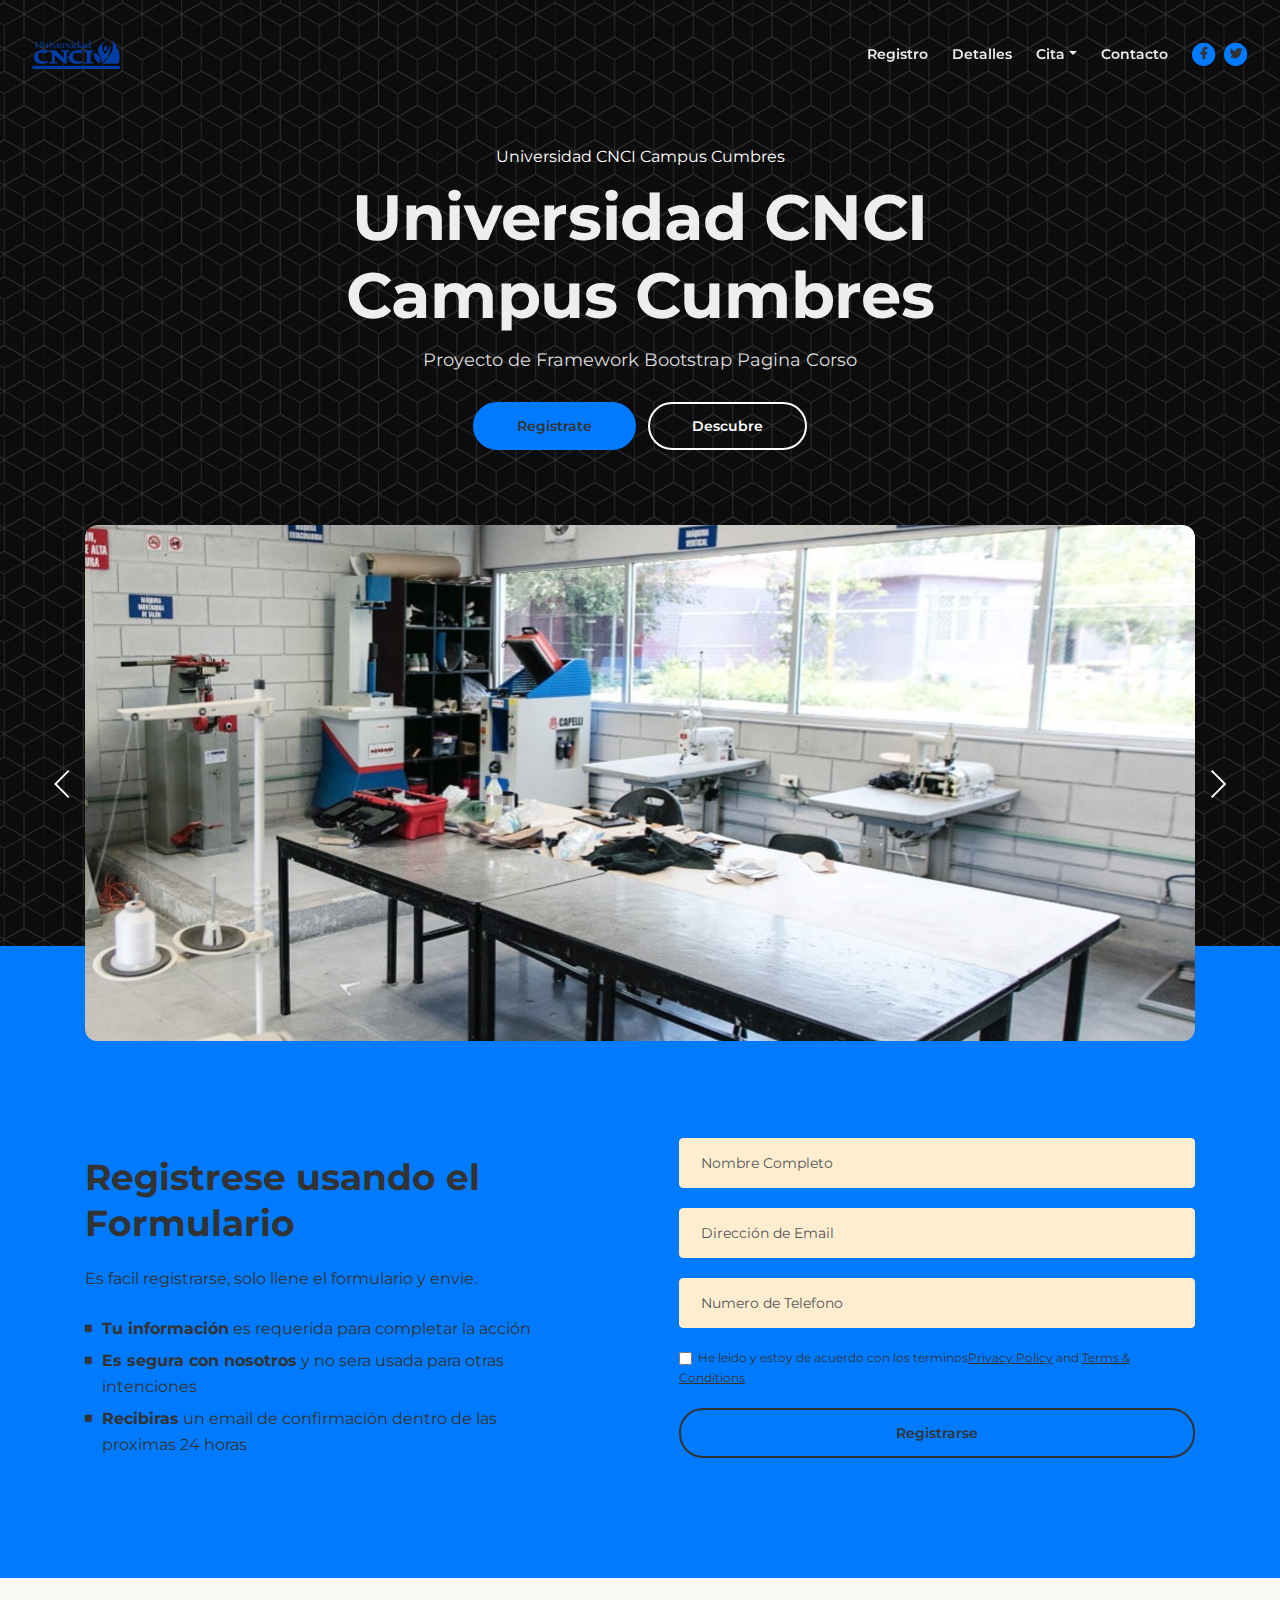
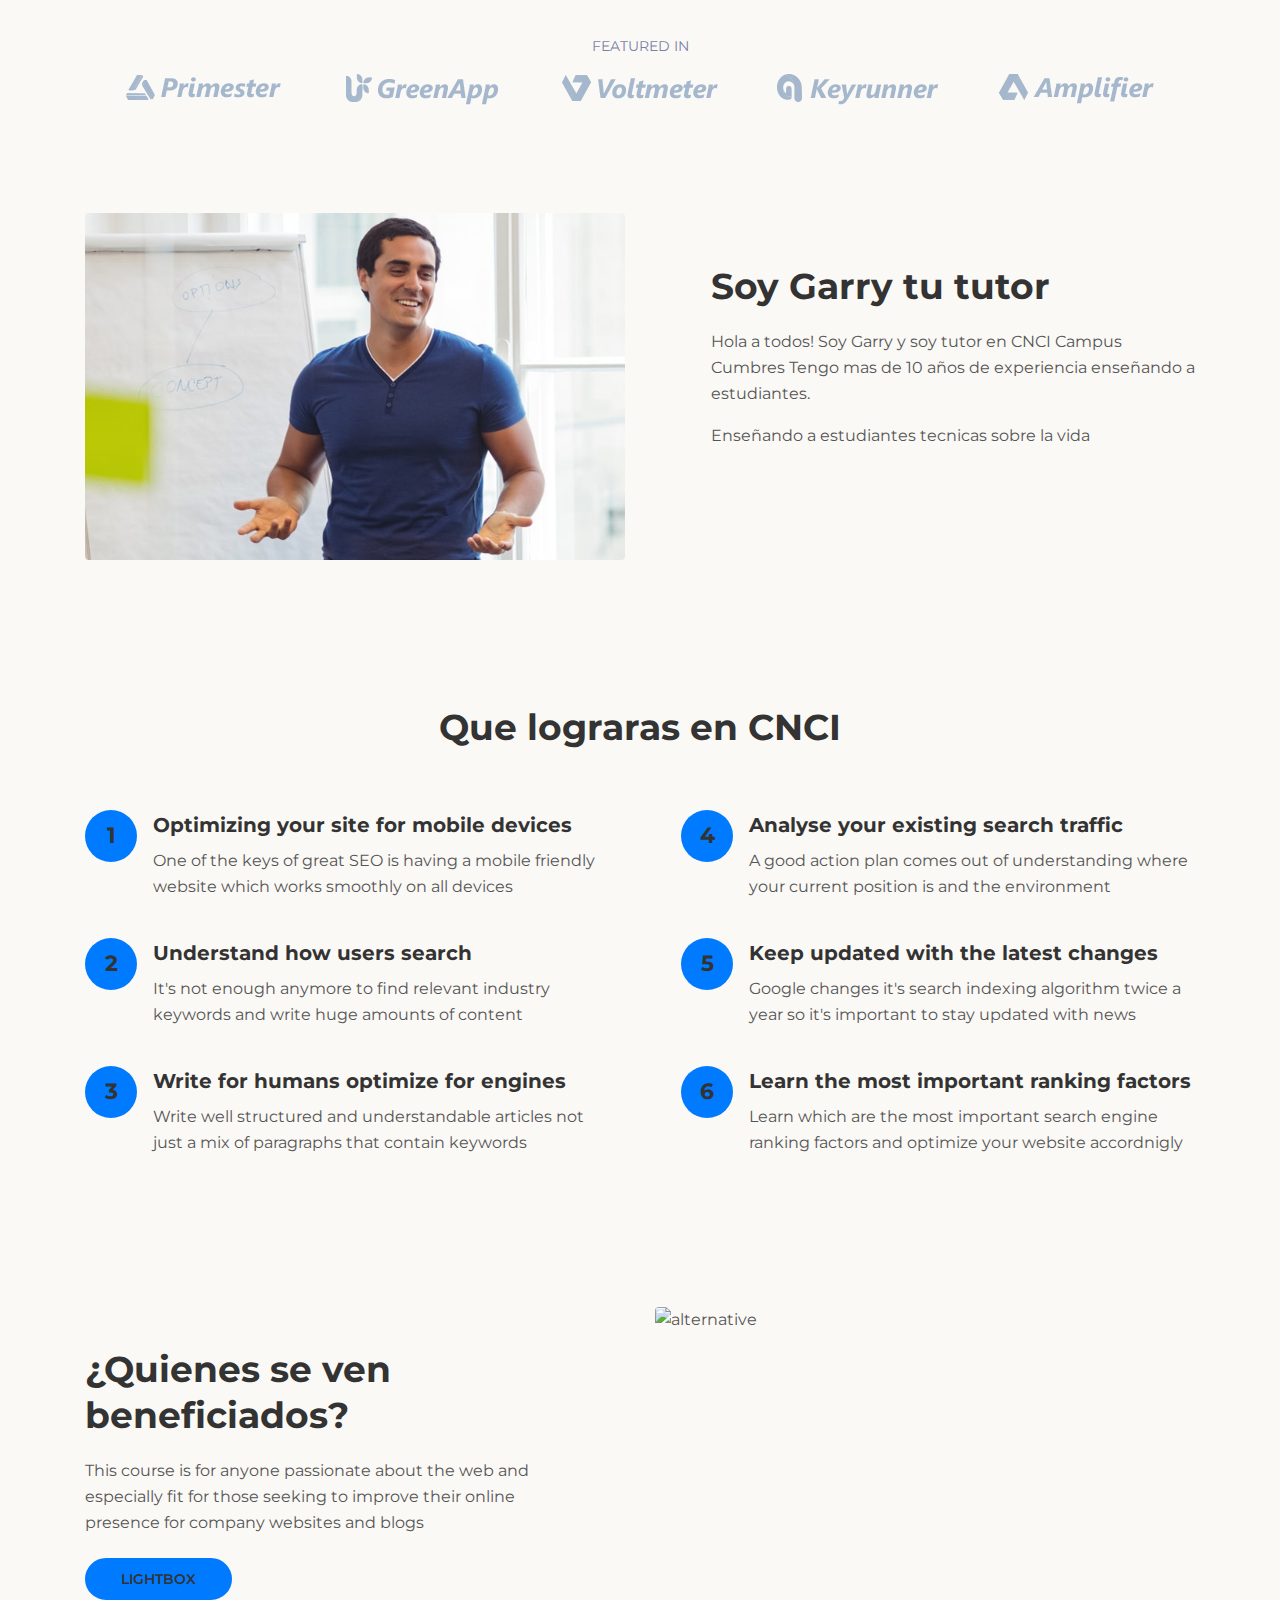
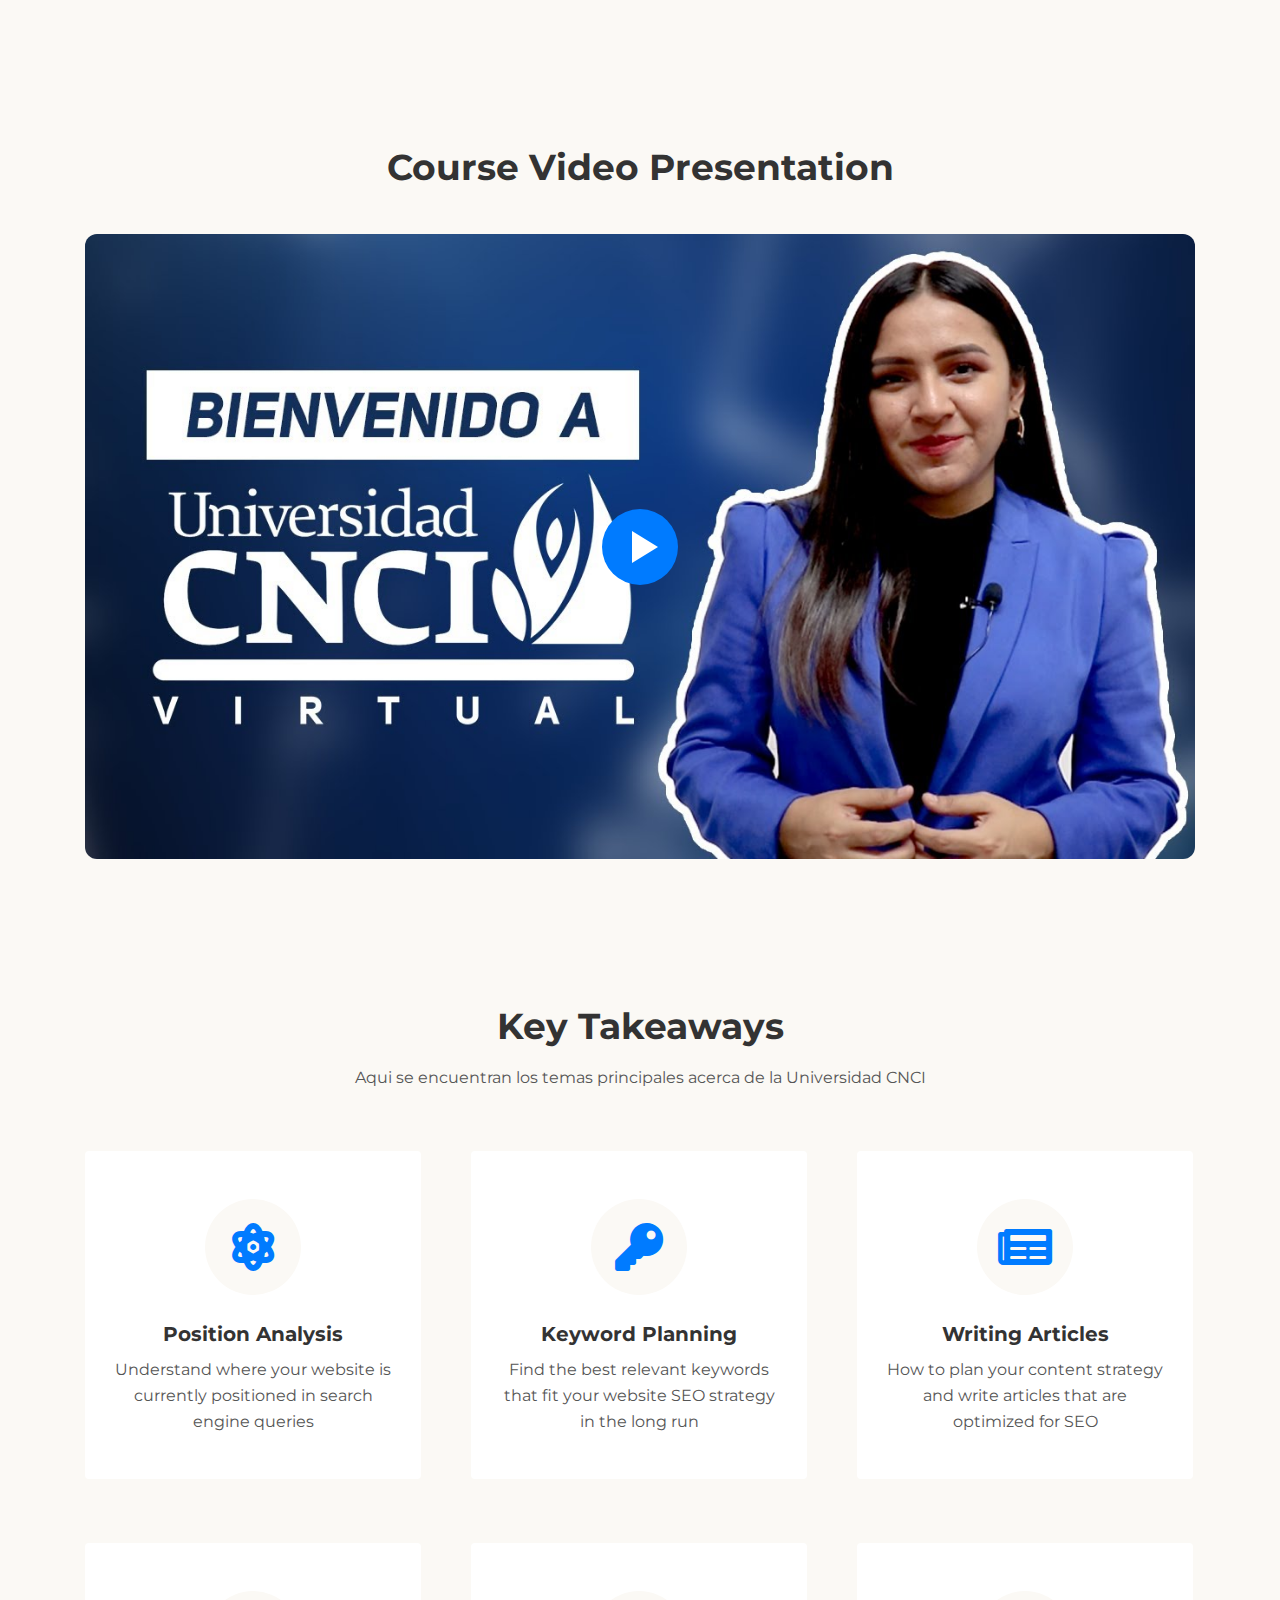
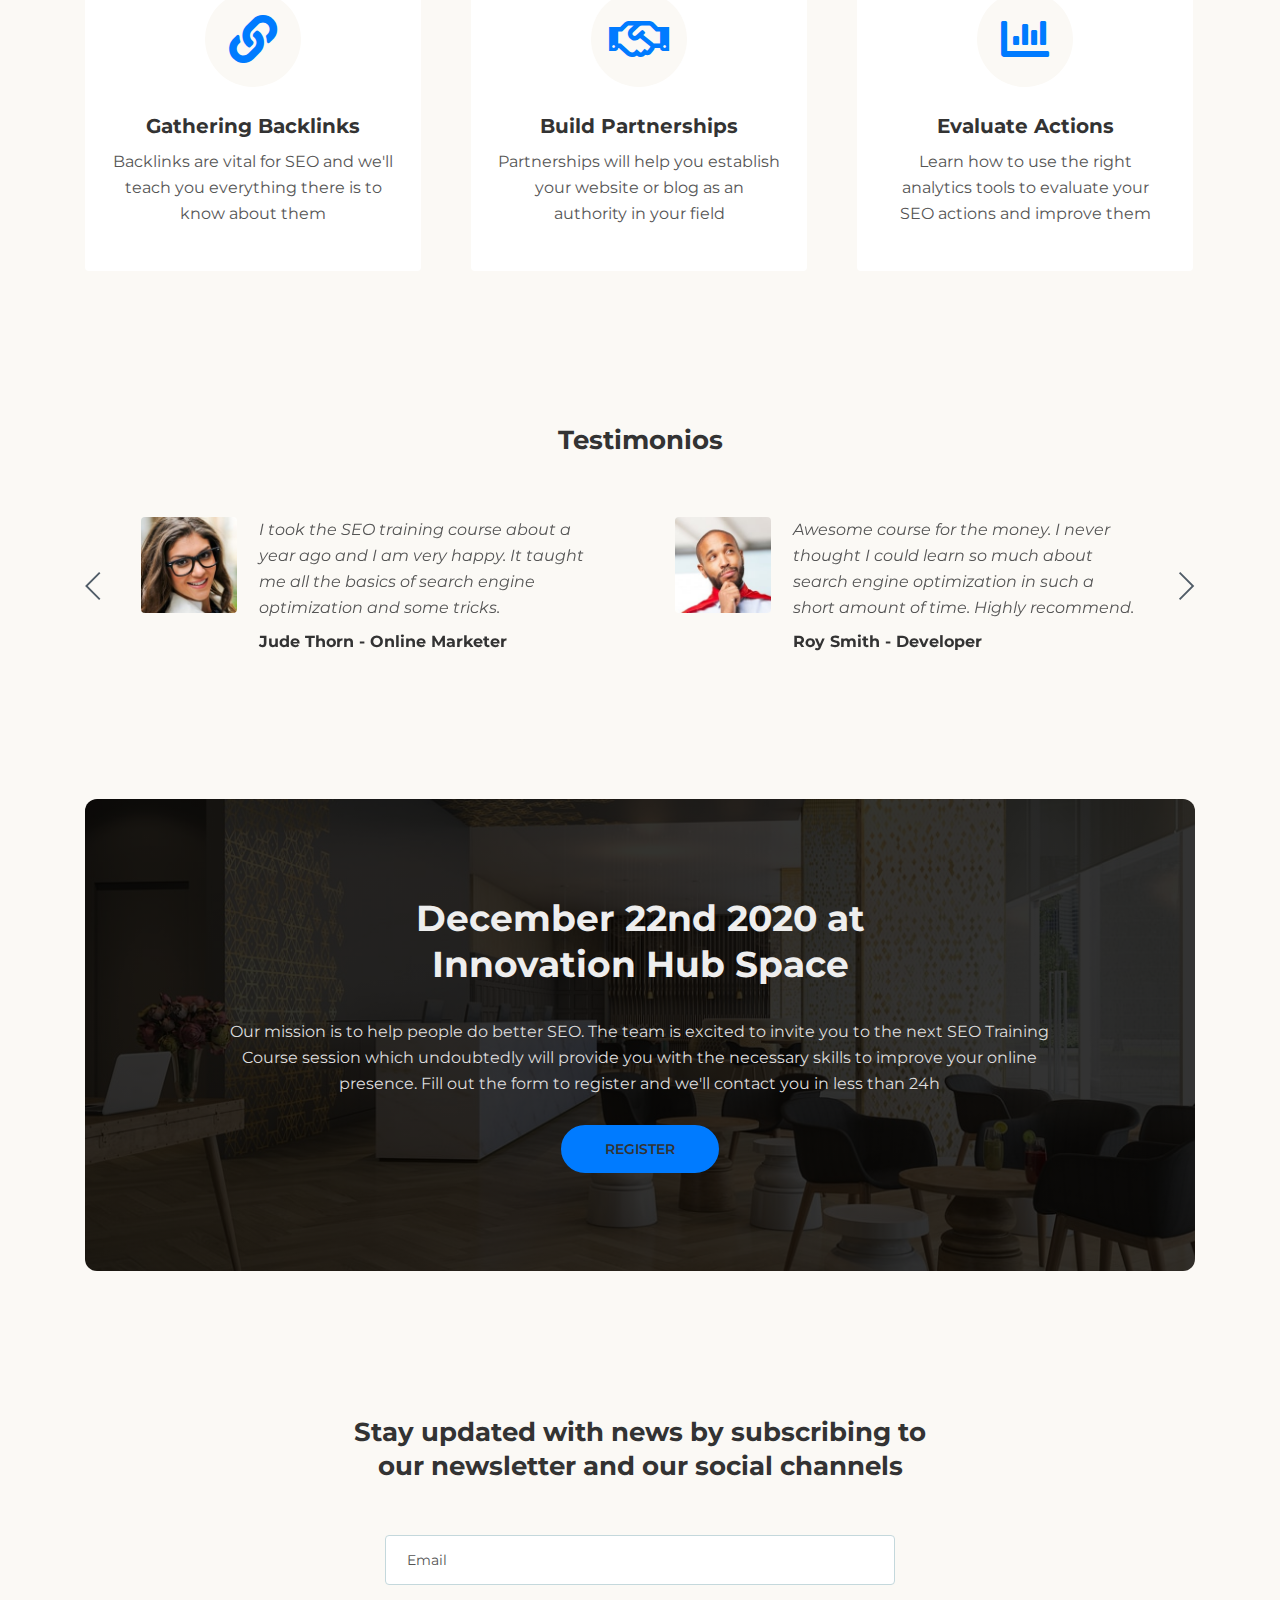
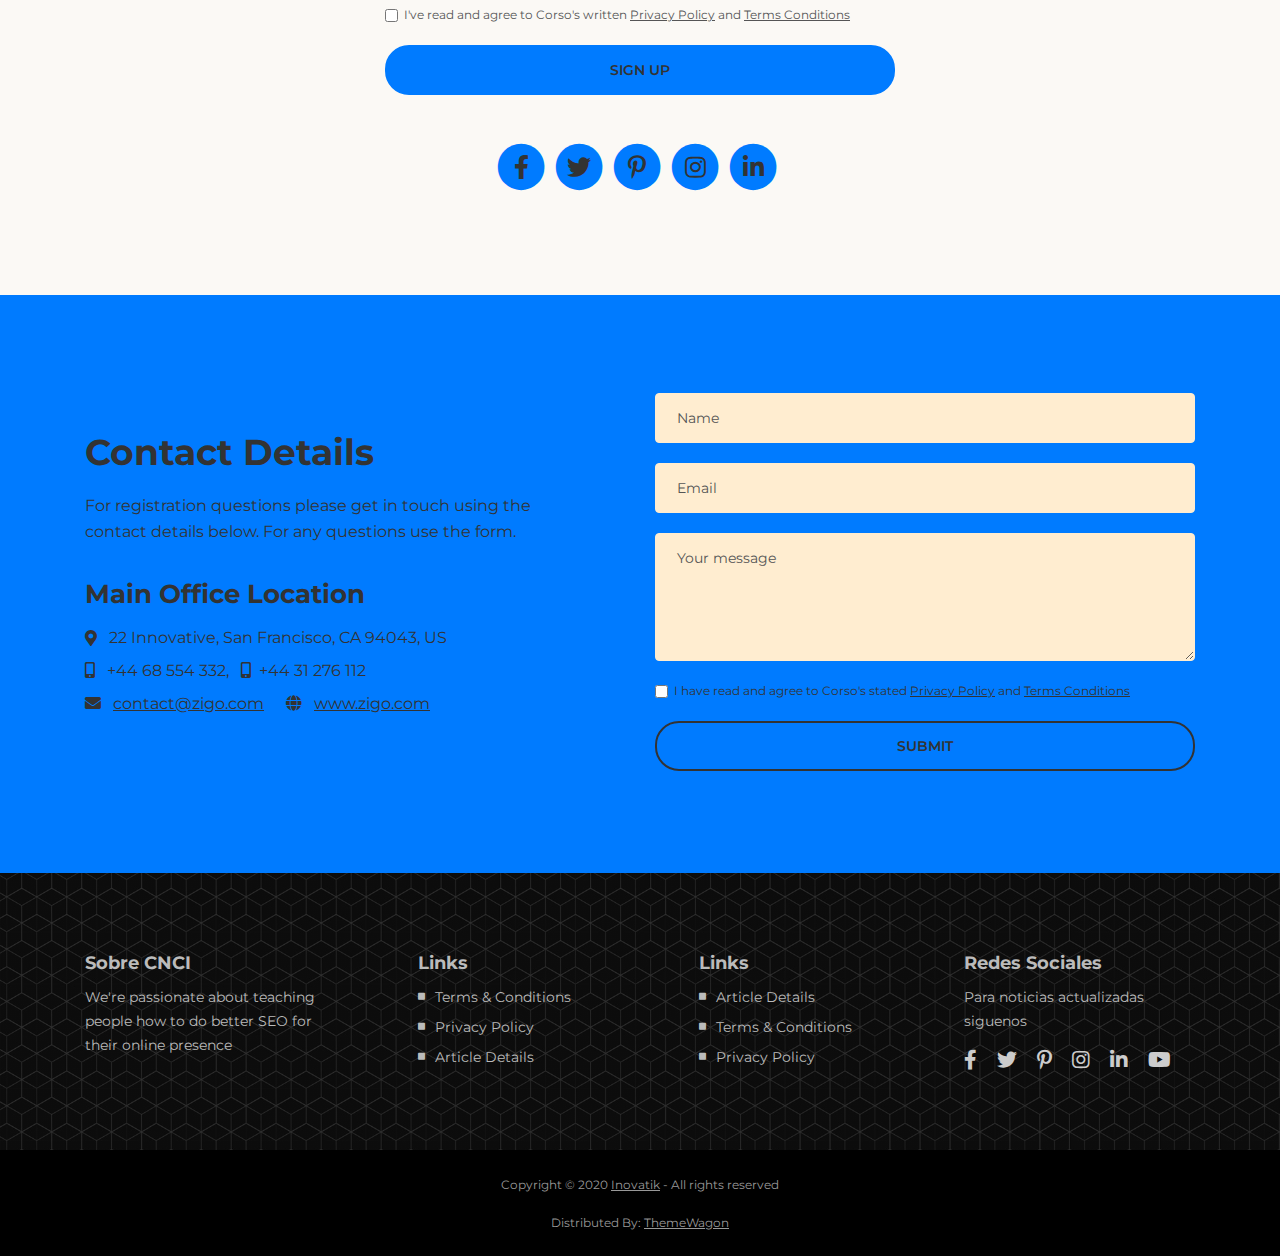
==== commit 161d9f05: "Update index.html" ====
--- a/index.html
+++ b/index.html
@@ -366,7 +366,7 @@
                     </div> <!-- end of text-container -->
                 </div> <!-- end of col -->
                 <div class="col-lg-6">
-                    <img class="img-fluid" src="images/students.jpg" alt="alternative">
+                    <img class="img-fluid" src="images/Porque.jpg" alt="alternative">
                 </div> <!-- end of col -->
             </div> <!-- end of row -->
         </div> <!-- end of container -->
@@ -450,7 +450,7 @@
             <div class="row">
                 <div class="col-lg-12">
                     <h2>Key Takeaways</h2>
-                    <p class="p-heading">Here are the main topics that will be covered in the SEO training course. They cover all the basics of SEO and even some advanced techniques that will help you along the way</p>
+                    <p class="p-heading">Aqui se encuentran los temas principales acerca de la Universidad CNCI</p>
                 </div> <!-- end of col -->
             </div> <!-- end of row -->
             <div class="row">
@@ -542,7 +542,7 @@
         <div class="container">
             <div class="row">
                 <div class="col-lg-12">
-                    <h3>Check out our attendees testimonials from previous editions of the SEO Training</h3>
+                    <h3>Testimonios</h3>
 
                     <!-- Text Slider -->
                     <div class="slider-container">
@@ -771,7 +771,7 @@
             <div class="row">
                 <div class="col-md-3">
                     <div class="footer-col first">
-                        <h5>About Corso</h5>
+                        <h5>Sobre CNCI</h5>
                         <p class="p-small">We're passionate about teaching people how to do better SEO for their online presence</p>
                     </div>
                 </div> <!-- end of col -->
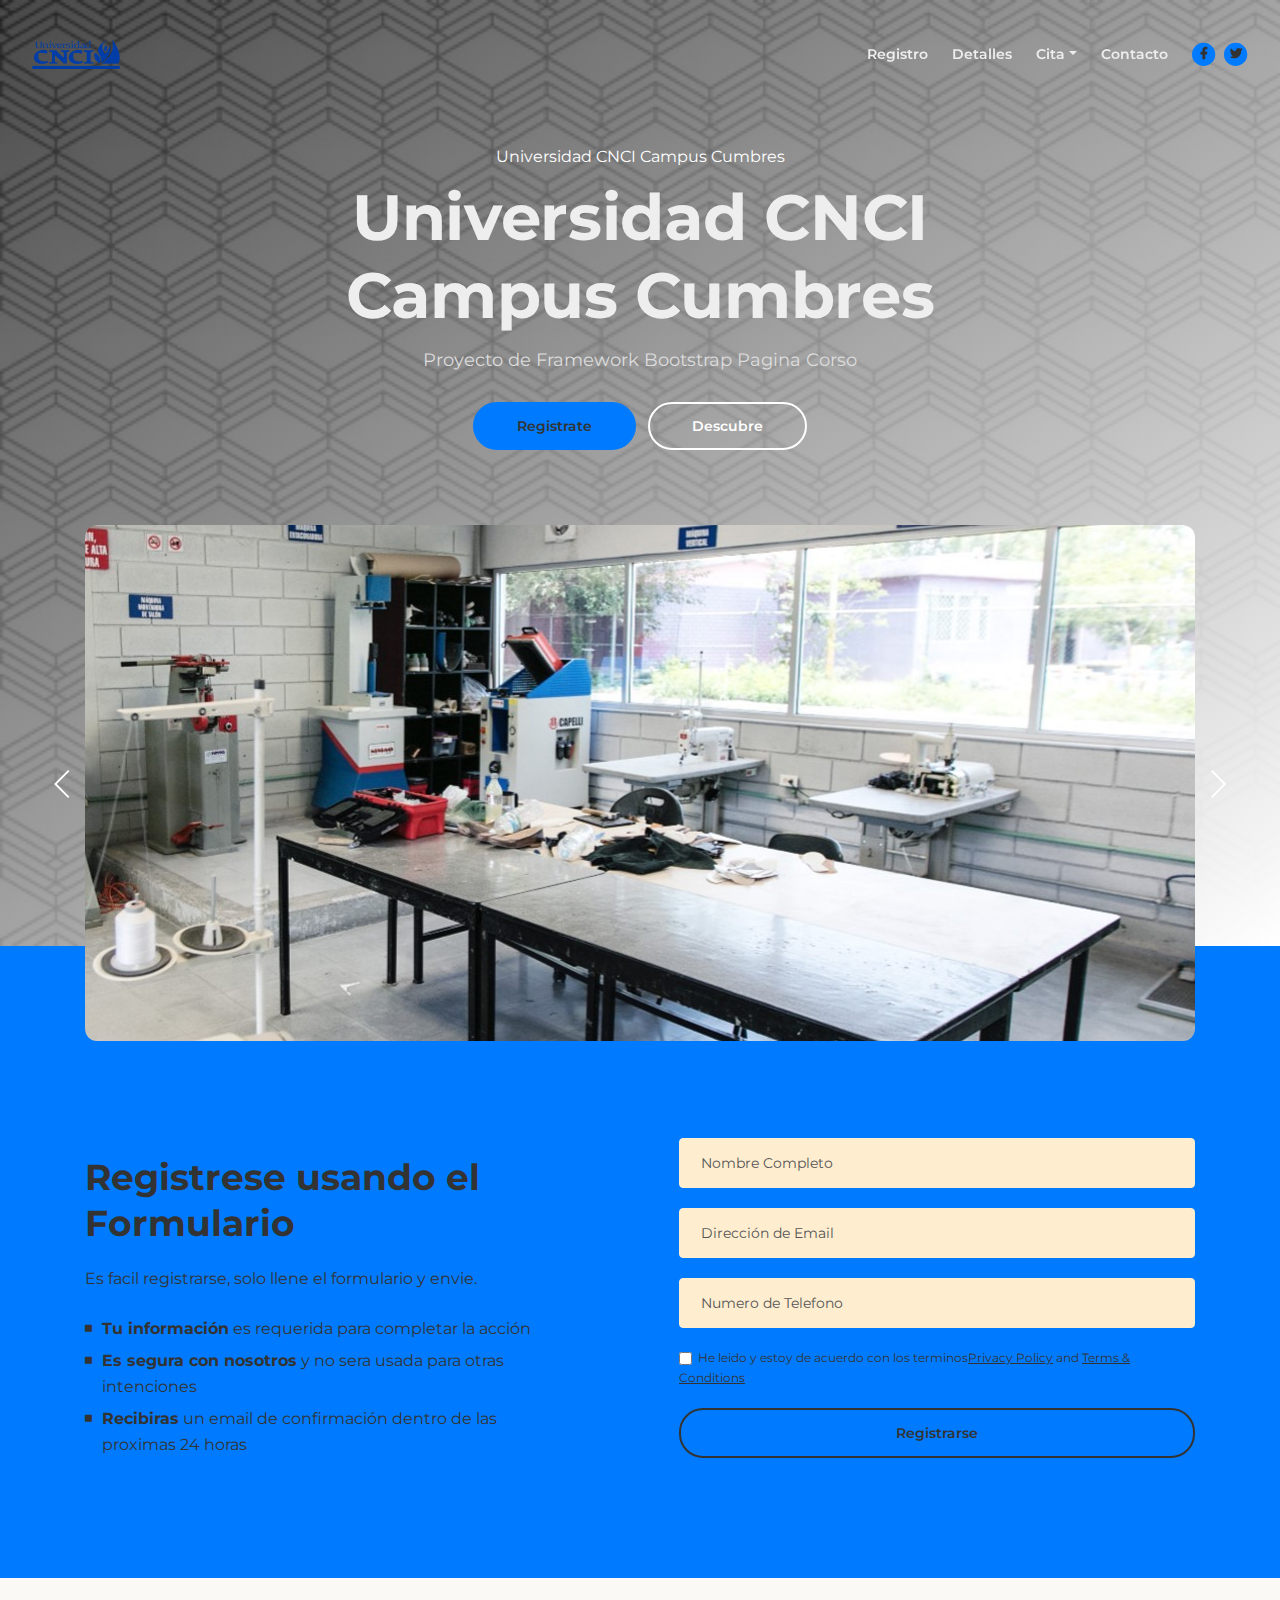
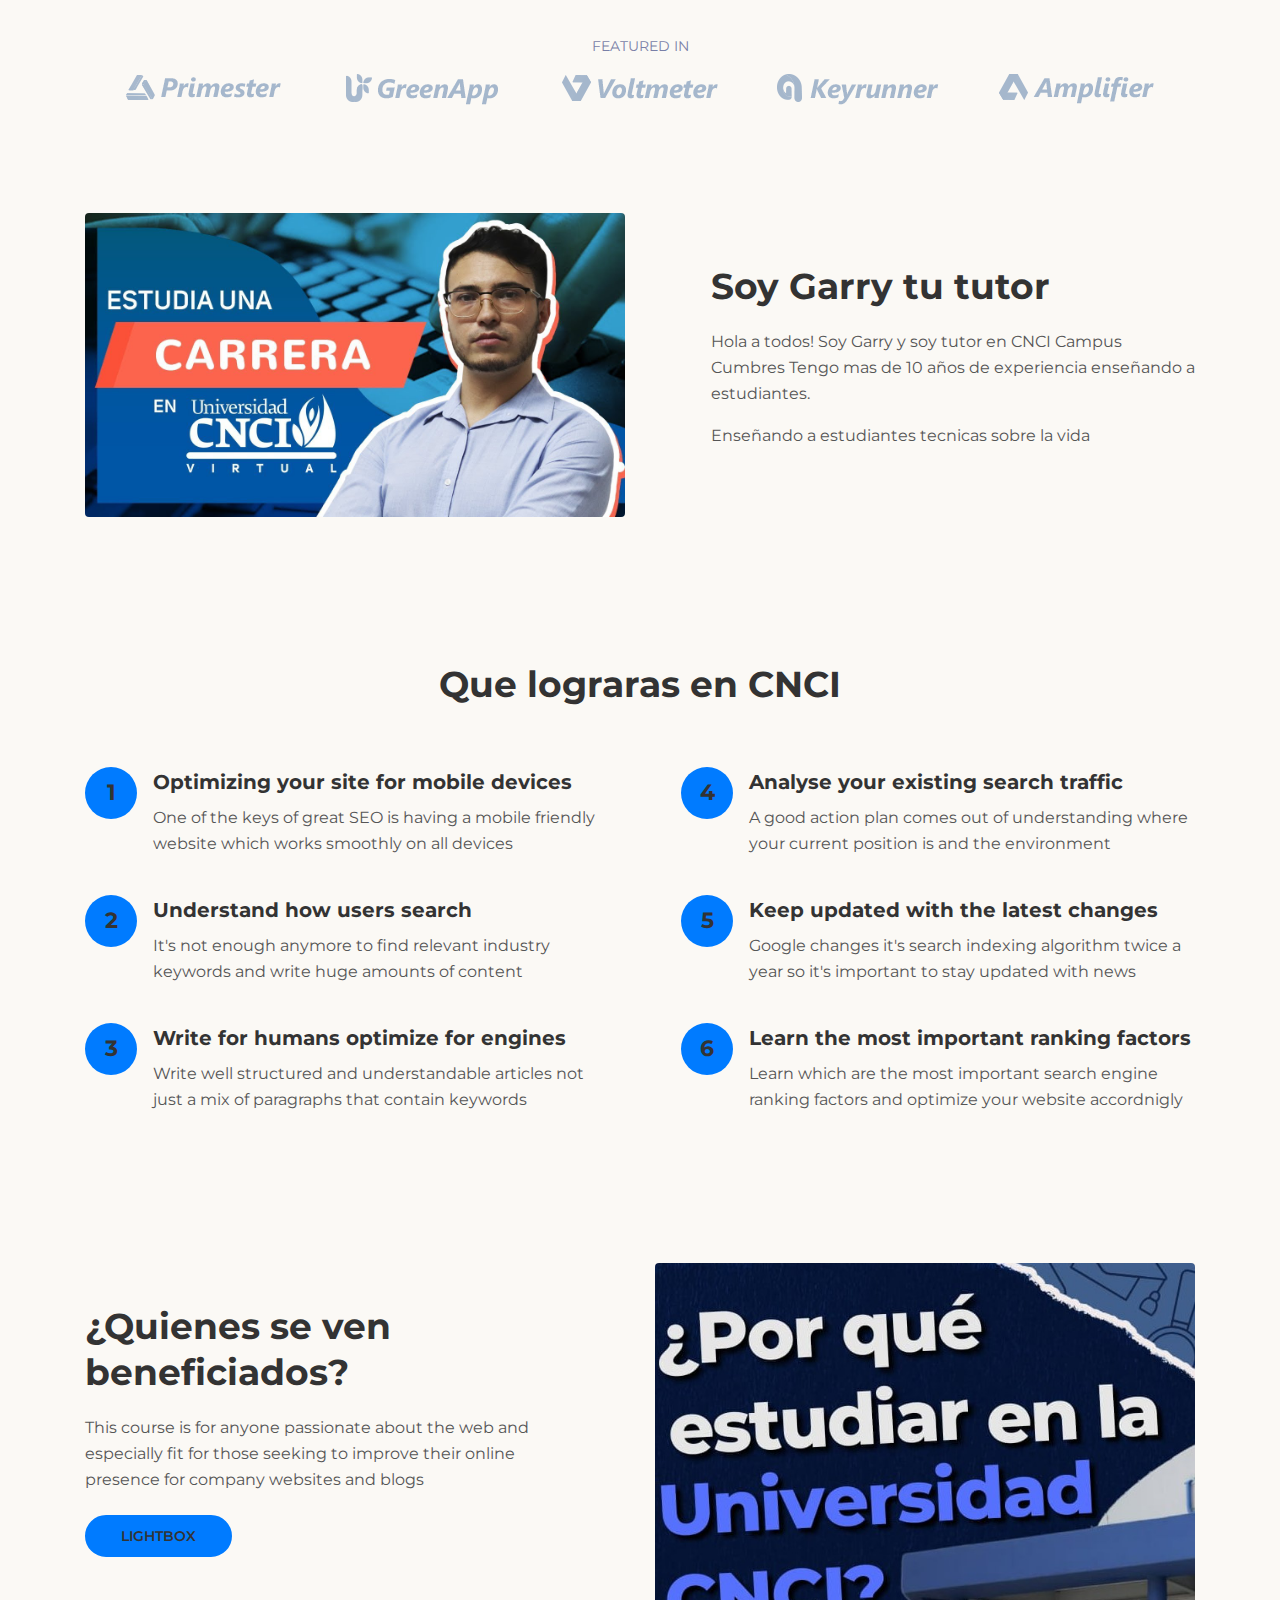
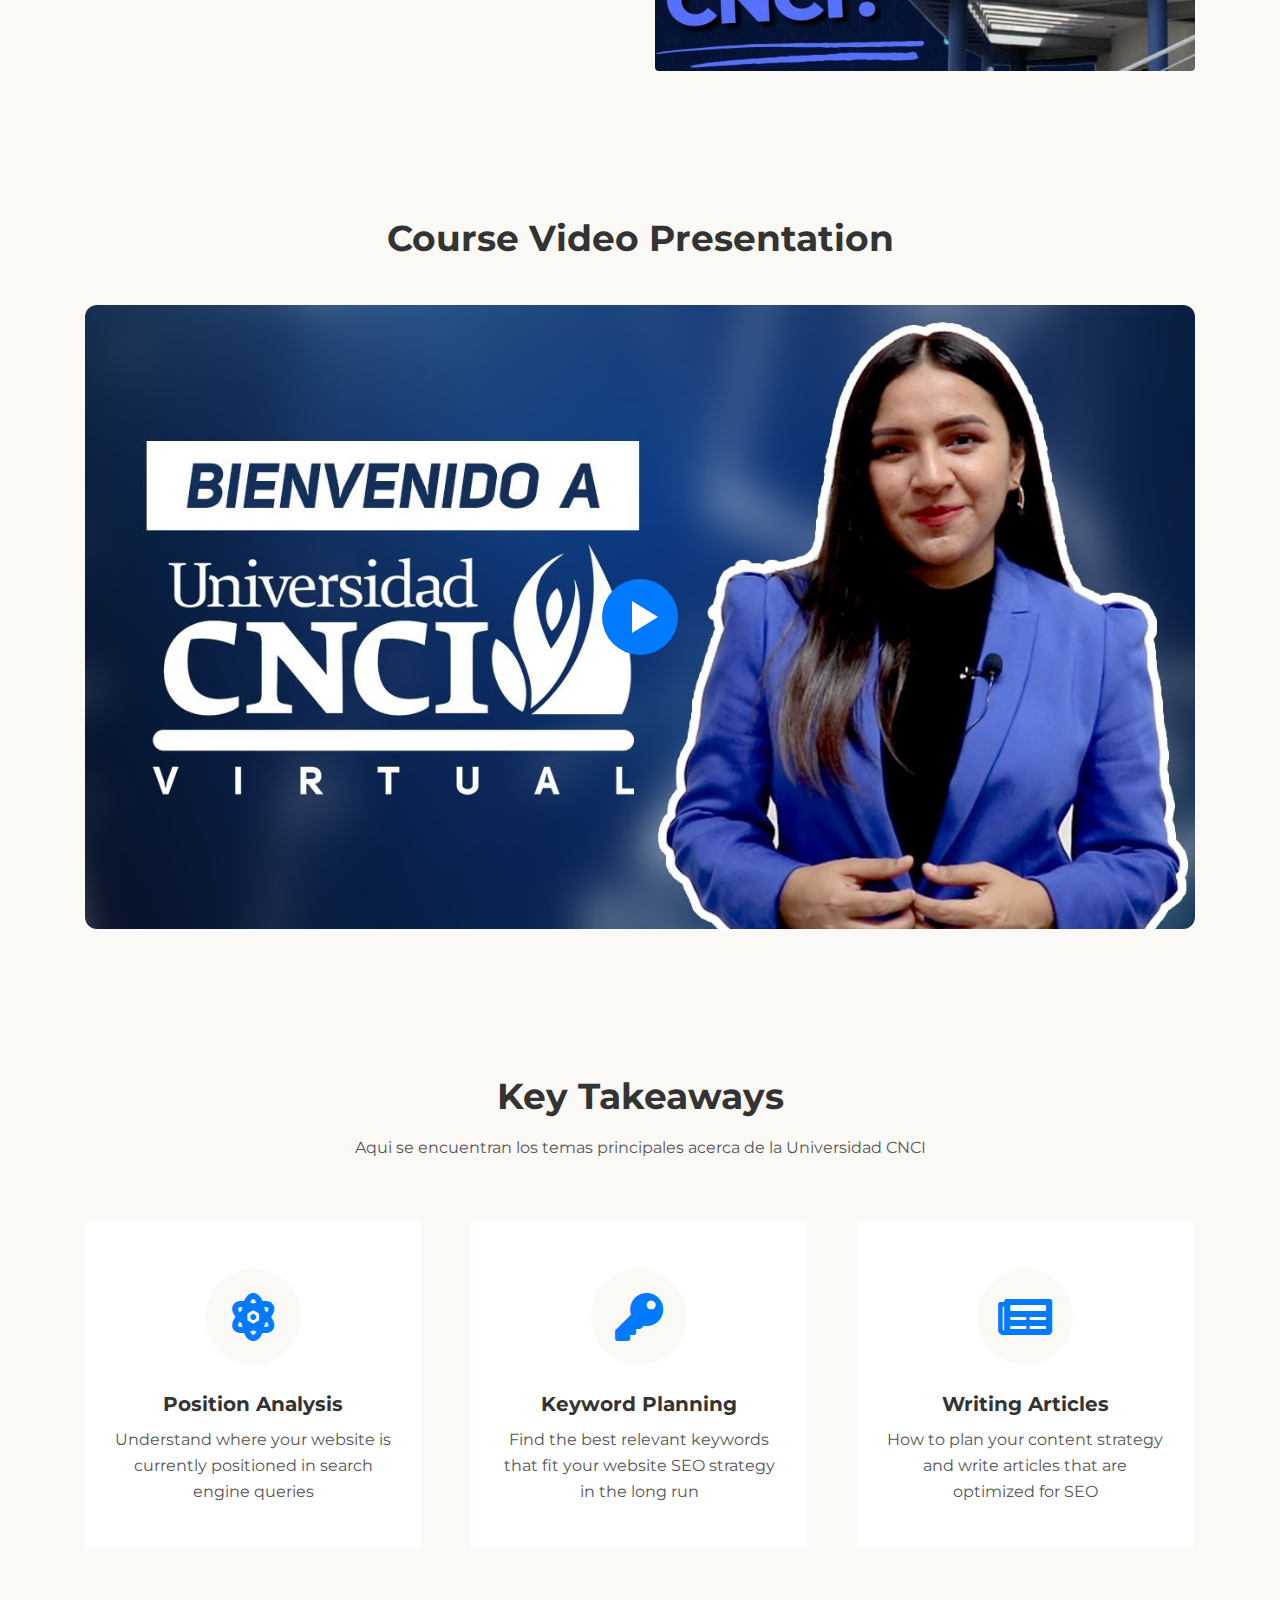
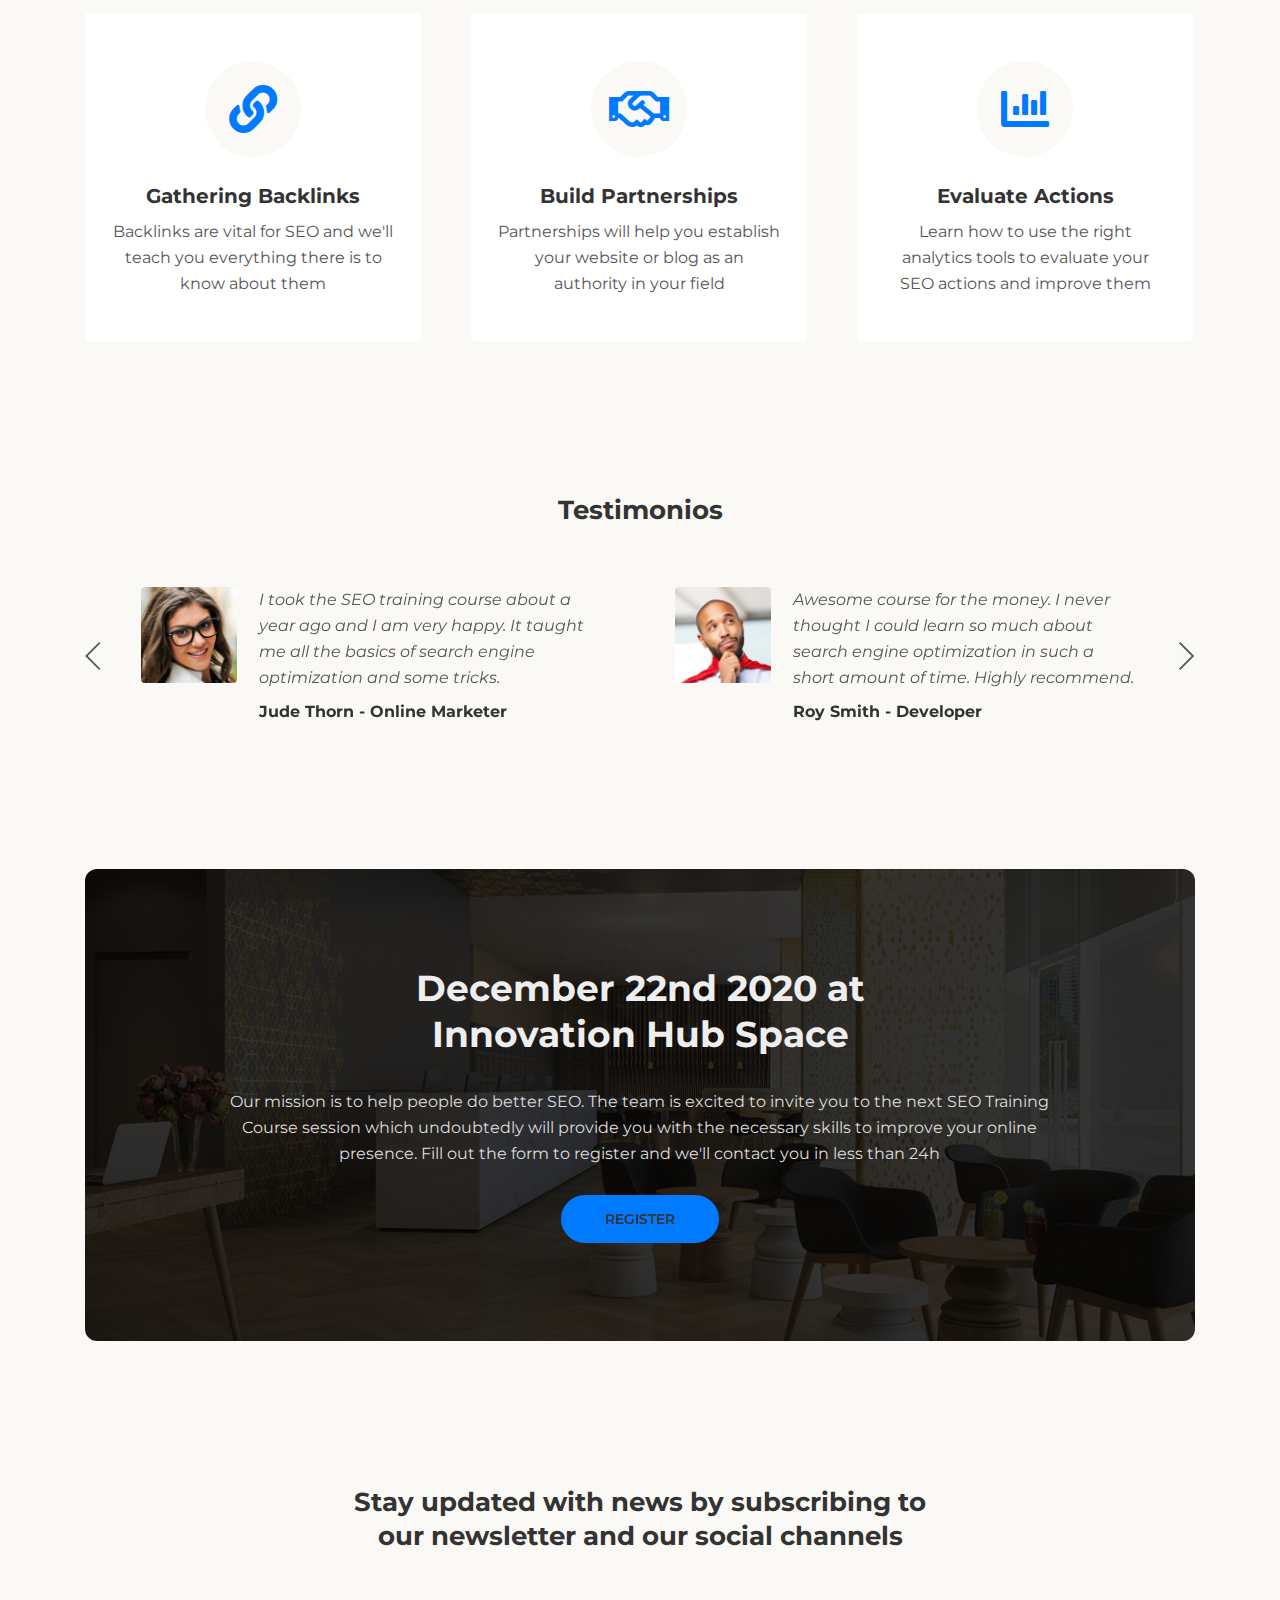
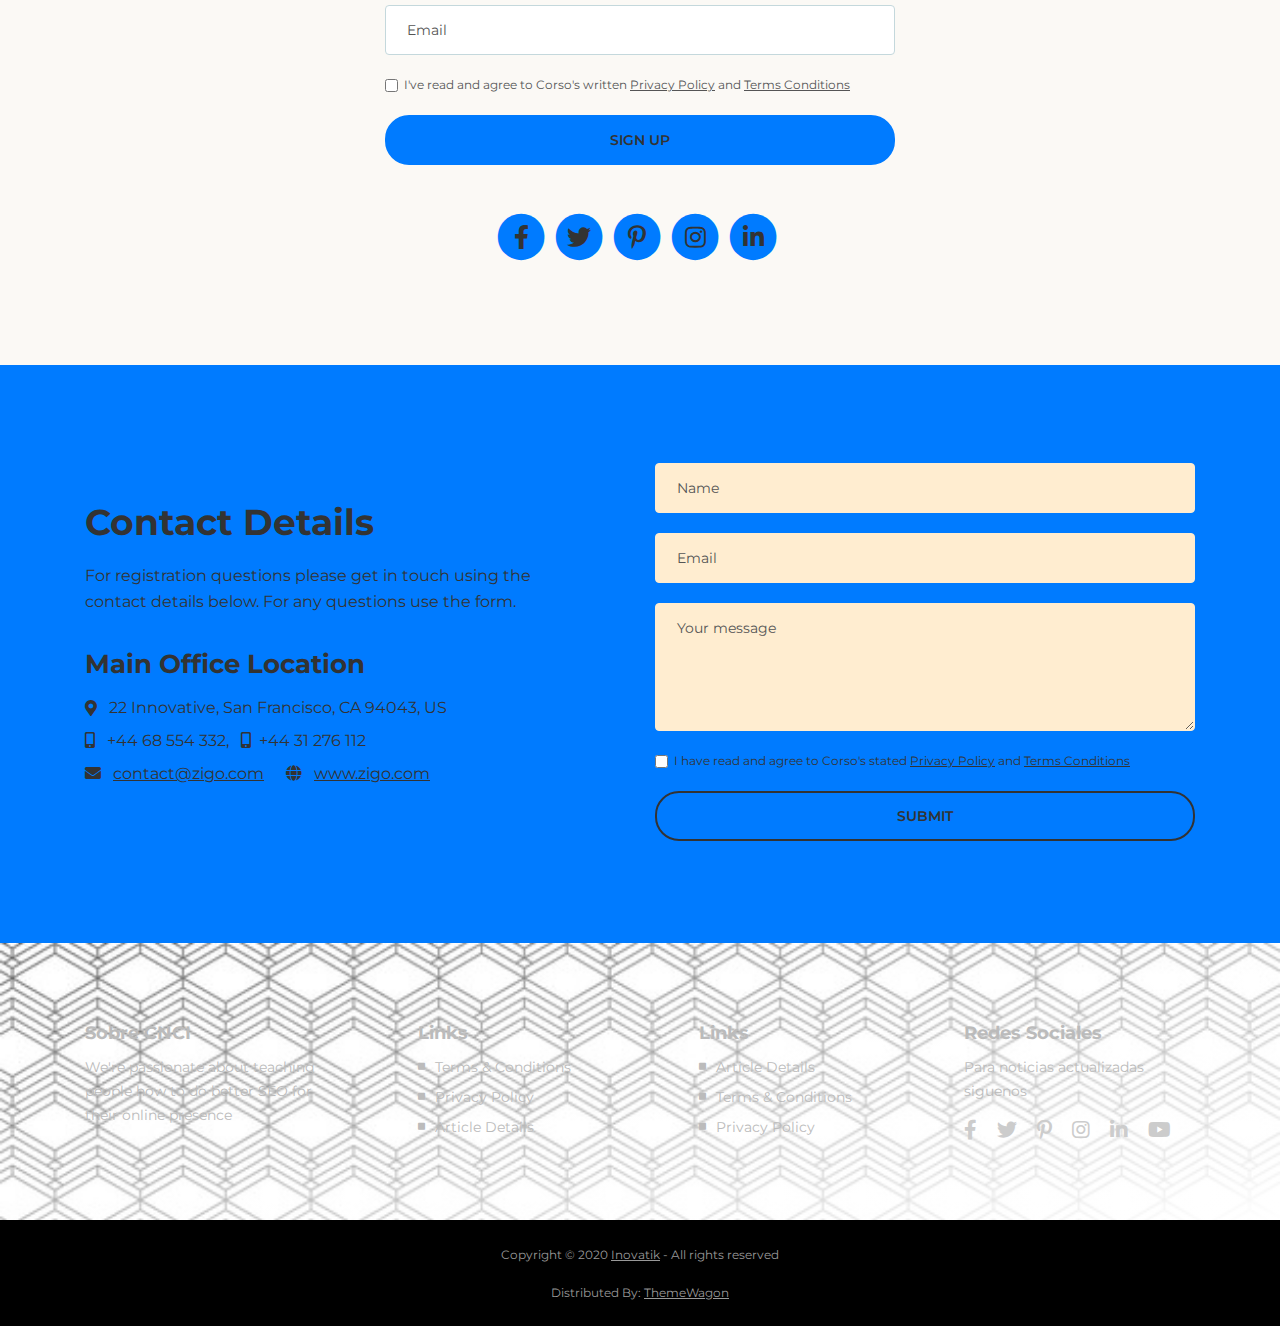
==== commit 1fc8cc64: "Cambios de Imagenes" ====
--- a/index.html
+++ b/index.html
@@ -274,7 +274,7 @@
         <div class="container">
             <div class="row">
                 <div class="col-lg-6">
-                    <img class="img-fluid" src="images/instructor.jpg" alt="alternative">
+                    <img class="img-fluid" src="images/Tutor.jpg" alt="alternative">
                 </div> <!-- end of col -->
                 <div class="col-lg-6">
                     <div class="text-container">
@@ -366,7 +366,7 @@
                     </div> <!-- end of text-container -->
                 </div> <!-- end of col -->
                 <div class="col-lg-6">
-                    <img class="img-fluid" src="images/Porque.jpg" alt="alternative">
+                    <img class="img-fluid" src="images/razon.jpg" alt="alternative">
                 </div> <!-- end of col -->
             </div> <!-- end of row -->
         </div> <!-- end of container -->
--- a/css/styles.css
+++ b/css/styles.css
@@ -760,7 +760,7 @@
 	position: relative;
 	padding-top: 8rem;
 	padding-bottom: 40%;
-	background: linear-gradient(to bottom right, rgba(0, 0, 0, 0.8), rgba(0, 0, 0, 0.8)), url('../images/header-background.jpg') center center no-repeat;
+	background: linear-gradient(to bottom right, rgba(0, 0, 0, 0.712), rgb(255, 255, 255)), url('../images/fondo.jpg') center center no-repeat;
 	background-size: cover;
 	text-align: center;
 }
@@ -1511,7 +1511,7 @@
 .footer {
 	padding-top: 4.75rem;
 	padding-bottom: 2rem;
-	background: linear-gradient(to bottom right, rgba(0, 0, 0, 0.8), rgba(0, 0, 0, 0.8)), url('../images/header-background.jpg') center center no-repeat;
+	background: linear-gradient(to bottom right, rgba(0, 0, 0, 0), rgb(255, 255, 255)), url('../images/fondo.jpg') center center no-repeat;
 	background-size: cover;
 }
 
@@ -1605,7 +1605,7 @@
 .ex-header {
 	padding-top: 8rem;
 	padding-bottom: 5rem;
-	background: linear-gradient(to bottom right, rgba(0, 0, 0, 0.8), rgba(0, 0, 0, 0.8)), url('../images/header-background.jpg') center center no-repeat;
+	background: linear-gradient(to bottom right, rgb(0, 0, 0), rgb(255, 255, 255)), url('../images/fondo.jpg') center center no-repeat;
 	background-size: cover;
 	text-align: center;
 }
